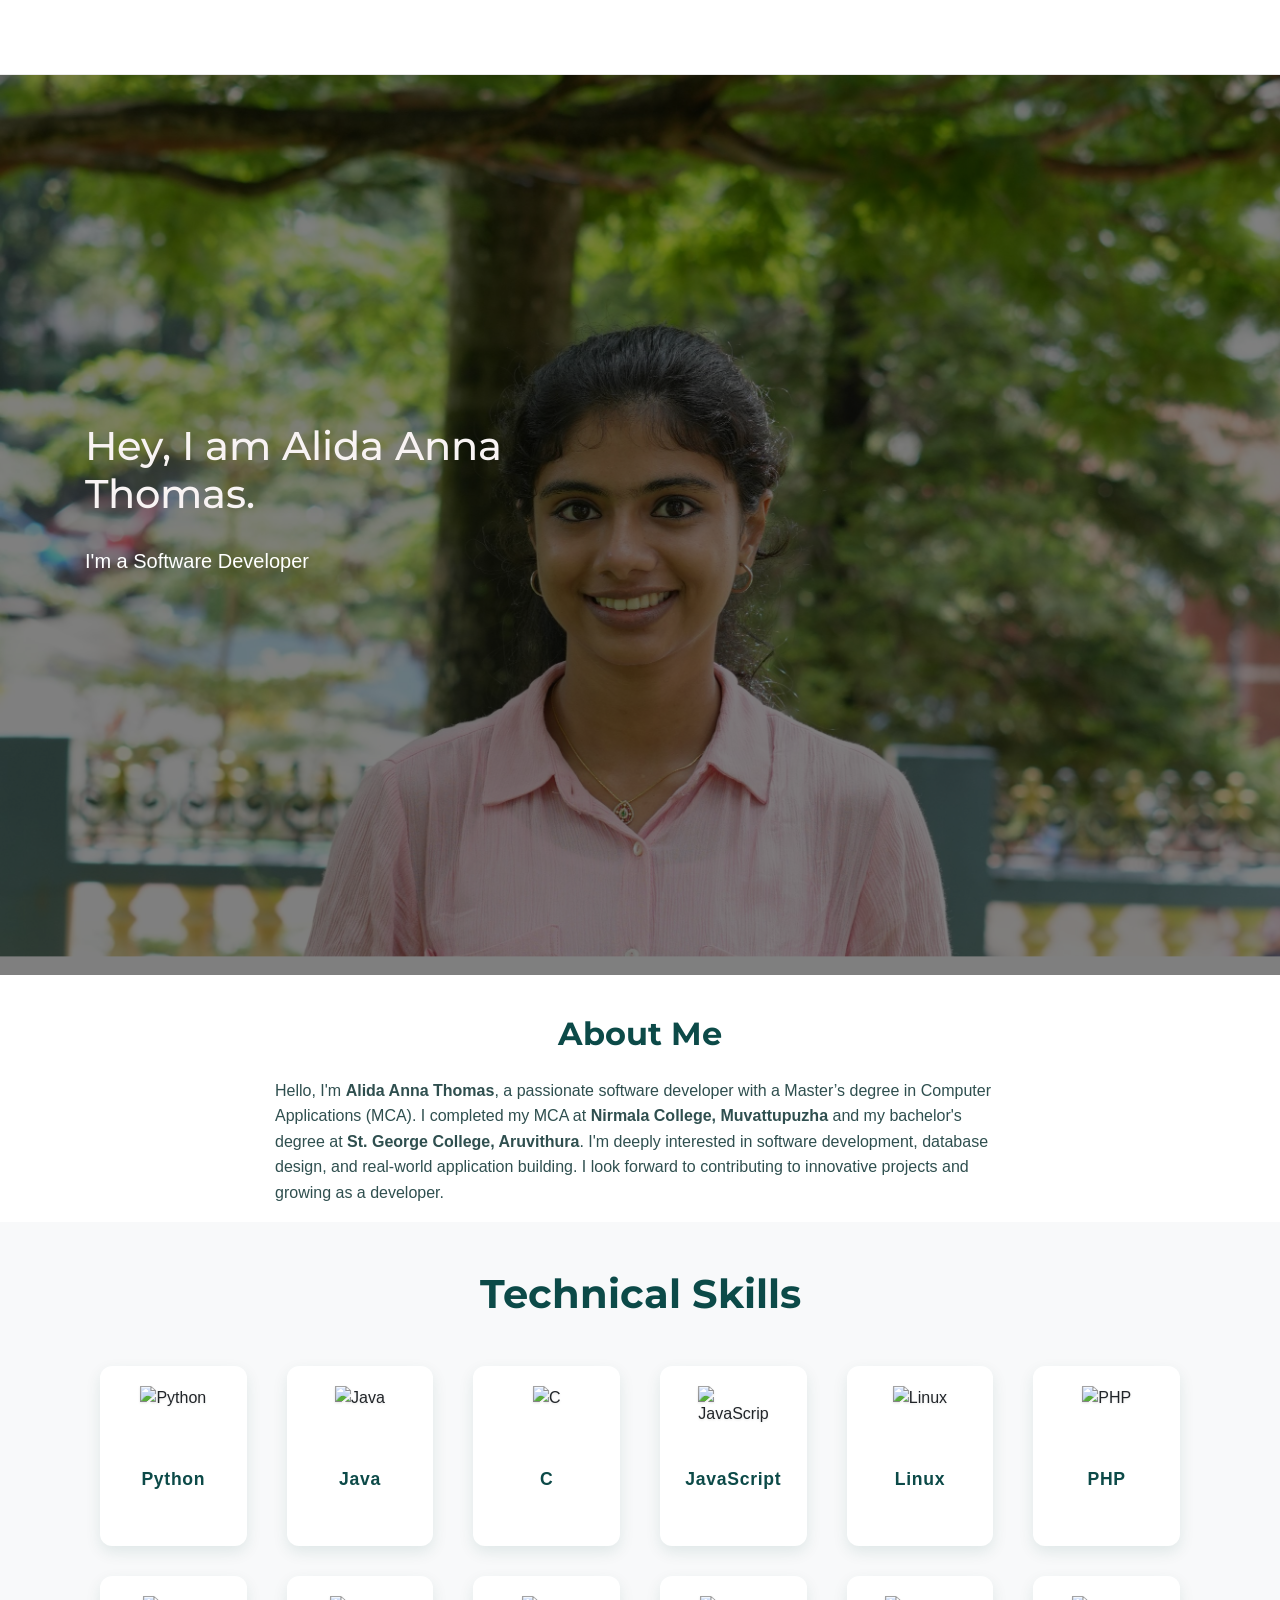
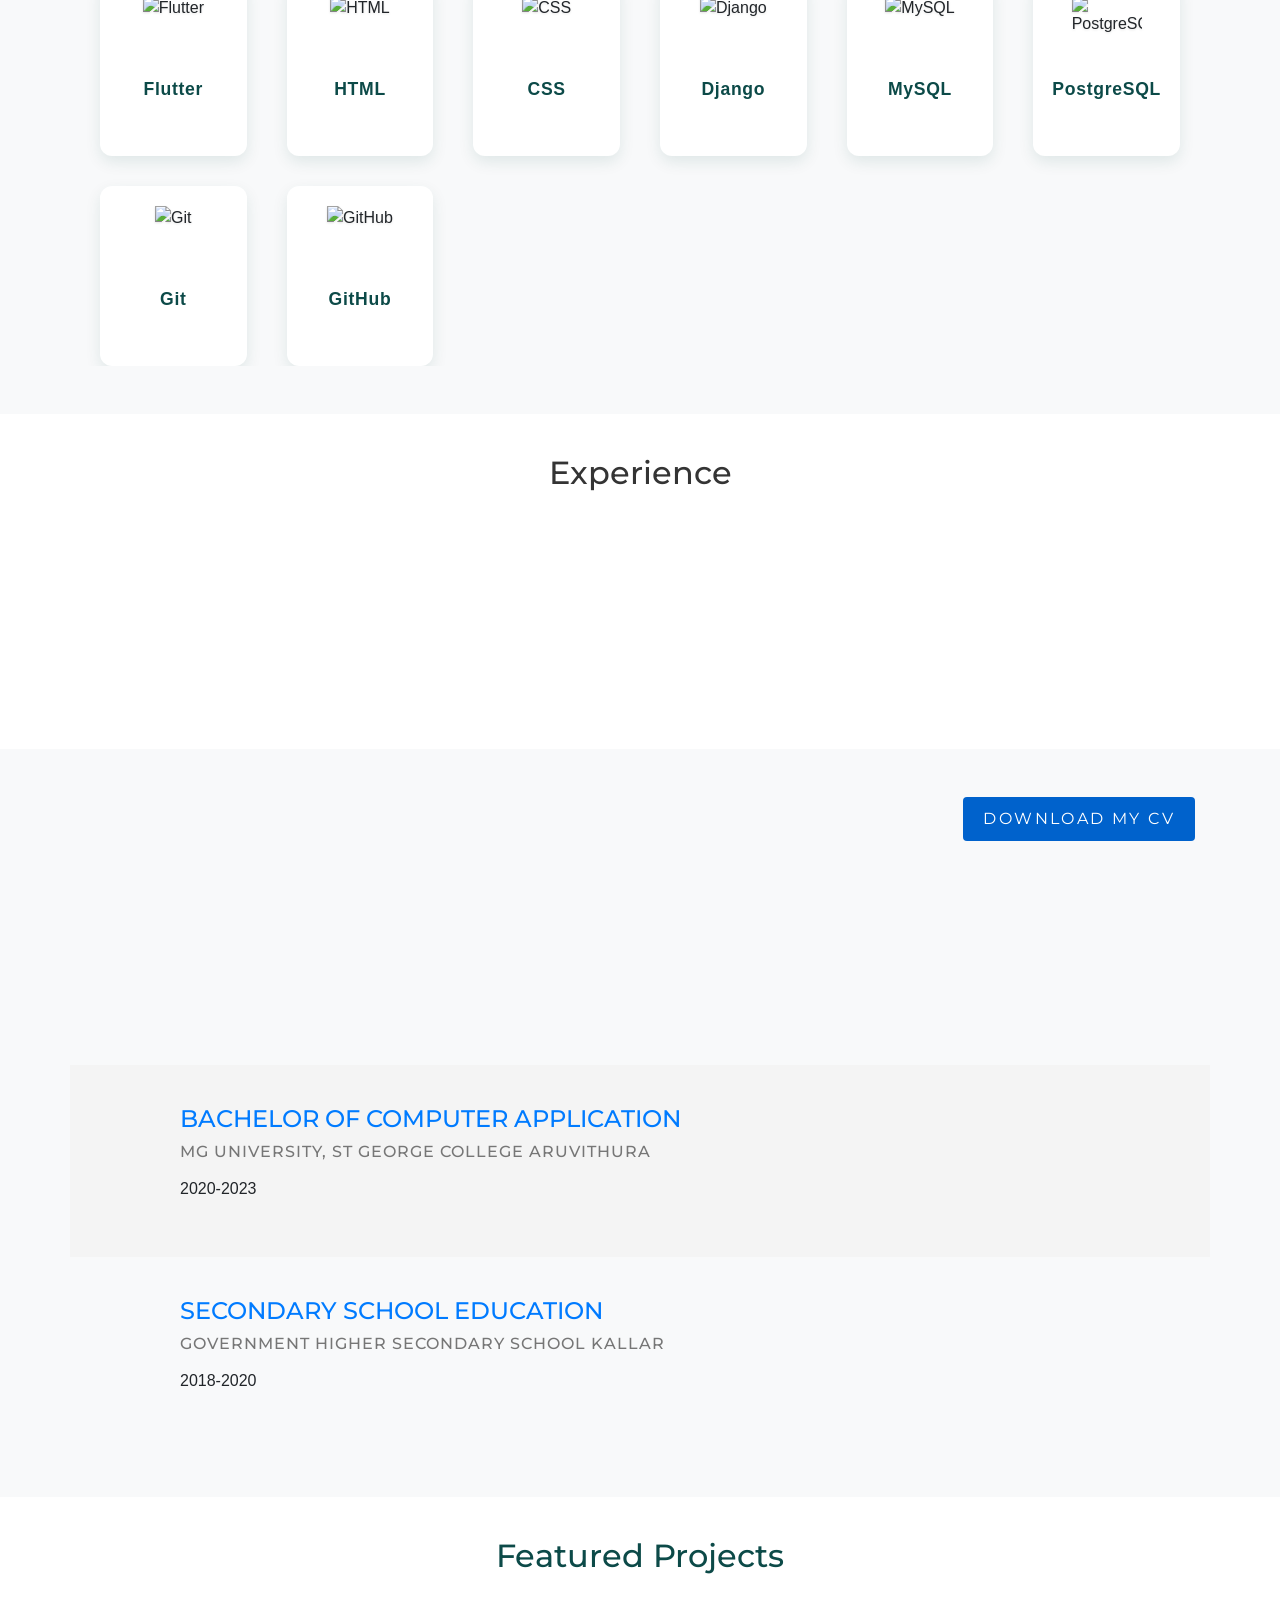
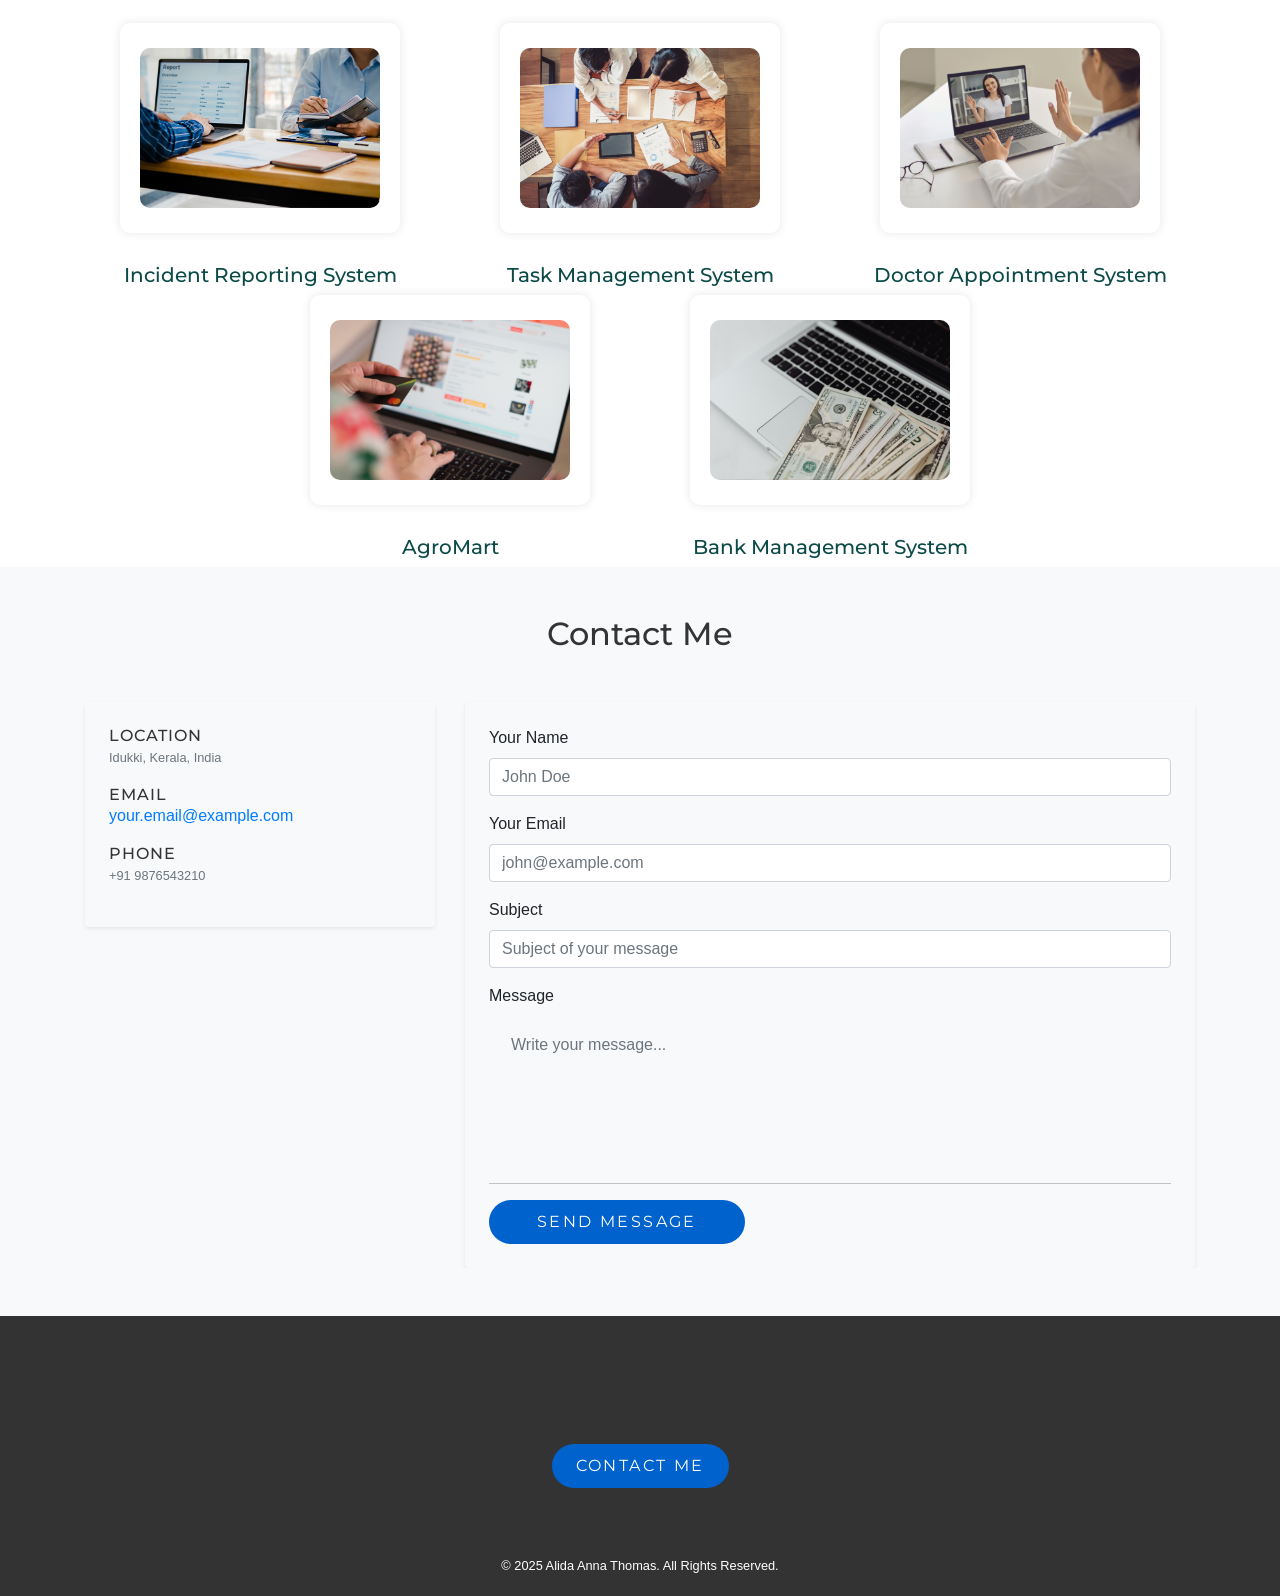
==== index.html @ 30c8faaa "almost final" ====
<!doctype html>
<html lang="en">
  <head>
    <meta charset="utf-8">
    <meta name="viewport" content="width=device-width, initial-scale=1, shrink-to-fit=no">
    <meta name="description" content="Alida - Easy Onepage Personal Template">
    <meta name="author" content="Paul">
    <!-- <meta name="viewport" content="width=device-width, initial-scale=1, shrink-to-fit=no"> -->
    
    
    <!-- CSS -->
    <link rel="stylesheet" href="https://fonts.googleapis.com/css?family=Montserrat:400,500,600,700&display=swap">
    <link href="https://fonts.googleapis.com/css2?family=Work+Sans:wght@400;700&display=swap" rel="stylesheet">
    <link rel="stylesheet" href="css/style.css">

    <title>Alida. - portfolio</title>
  </head>
<body>

  <!DOCTYPE html>
<html lang="en">
<head>
<meta charset="UTF-8">
<meta name="viewport" content="width=device-width, initial-scale=1.0">
<title>Your Website Title</title>
<style>
  body {
    margin: 0;
    padding: 0;
    background-color: #f0f0f0; /* Set background color */
  }
  .container {
    max-width: 1200px; /* Set maximum width of content */
    margin: 0 auto; /* Center content horizontally */
    overflow: hidden; /* Clear floats */
  }
  .main-content {
    float: left;
    width: 70%; /* Adjust width to your preference */
    background-color: #ffffff; /* Set background color for main content */
    padding: 20px;
    box-sizing: border-box;
  }
  .sidebar {
    float: right;
    width: 30%; /* Adjust width to your preference */
    background-color: #f9f9f9; /* Set background color for sidebar */
    padding: 20px;
    box-sizing: border-box;
  }
</style>
</head>
<body>


</body>
</html>
   
   <!-- Loader -->
   <div class="loader">
    <div class="spinner"><div class="double-bounce1"></div><div class="double-bounce2"></div></div>
   </div>
  
    <!-- Click capture -->
   <div class="click-capture d-lg-none"></div>

    <!-- Navbar -->  
    <nav id="scrollspy" class="navbar navbar-desctop">
        
      <div class="d-flex position-relative w-100">

        <!-- Brand-->
        <a class="navbar-brand" href="#">Alida</a>
        <ul class="navbar-nav-desctop mr-auto d-none d-lg-block">
          <li><a class="nav-link" href="#home" >Home</a></li>
          <li><a class="nav-link" href="#about" >About</a></li>
          <li><a class="nav-link" href="#skills" >Skill</a></li>
          <li><a class="nav-link" href="#experience" style="color: white;">Experience</a></li>
          <li><a class="nav-link" href="#Education" >Education</a></li>
          <li><a class="nav-link" href="#projects" style="color: white;">Projects</a></li>
          <li><a class="nav-link" href="#contact" style="color: white;">contact</a></li>
          <!--<li><a class="nav-link" href="#testimonials" style="color: white;">Testimonials</a></li>-->
        </ul>

        <!-- Social -->
        <ul class="social-icons mr-auto mr-lg-0 d-none d-sm-block">
         <!-- <li><a href="#"><ion-icon name="logo-facebook"></ion-icon></a></li>
           <li><a href="#"><ion-icon name="logo-twitter"></ion-icon></a></li>
           <li><a href="#"><ion-icon name="logo-linkedin"></ion-icon></a></li>
           <li><a href="#"> <ion-icon name="logo-instagram"></ion-icon></a></li>-->
        </ul>

        <!-- Toggler -->
        <button class="toggler d-lg-none ml-auto">
          <span class="toggler-icon"></span>
          <span class="toggler-icon"></span>
          <span class="toggler-icon"></span>
        </button>
      </div>
    </nav>

    <!-- Navbar Mobile -->  
    <nav id="navbar-mobile" class="navbar navbar-mobile d-lg-none">
      <ion-icon class="close" name="close-outline"></ion-icon>

      <!-- Social -->
      <ul class="social-icons mr-auto mr-lg-0">
        <!-- <li><a href="#"><ion-icon name="logo-facebook"></ion-icon></a></li>
         <li><a href="#"><ion-icon name="logo-twitter"></ion-icon></a></li>-->
         <li><a href="#"><ion-icon name="logo-linkedin"></ion-icon></a></li>
         <li><a href="#"> <ion-icon name="logo-instagram"></ion-icon></a></li>
      </ul>

      <ul class="navbar-nav navbar-nav-mobile">
         <li><a class="nav-link" href="#home" >Home</a></li>
          <li><a class="nav-link" href="#about" >About</a></li>
          <li><a class="nav-link" href="#skills" >Skill</a></li>
          <li><a class="nav-link" href="#experience" style="color: white;">Experience</a></li>
          <li><a class="nav-link" href="#Education" >Education</a></li>
          <li><a class="nav-link" href="#projects" style="color: white;">Projects</a></li>
          <li><a class="nav-link" href="#contact" style="color: white;">contact</a></li>
        <!--<li><a class="nav-link" href="#testimonials">Testimonials</a></li>-->
       </ul>
       <div class="navbar-mobile-footer">
        <p>© 2020 Alida. All Rights Reserved.</p>
       </div>
    </nav>
<script>
  function isSectionInView(sectionId) {
    const section = document.querySelector(sectionId);
    if (!section) return false;
    const rect = section.getBoundingClientRect();
    return rect.top <= 100 && rect.bottom >= 100;
  }

  function updateNavbarBackground() {
    const navbar = document.querySelector('.navbar-desctop');

    // If you're in home or about, keep navbar transparent
    if (isSectionInView('#home') || isSectionInView('#about')) {
      navbar.classList.remove('navbar-scrolled');
    } else {
      navbar.classList.add('navbar-scrolled');
    }
  }

  window.addEventListener('scroll', updateNavbarBackground);
  window.addEventListener('load', updateNavbarBackground);
</script>




    <!-- Masthead -->  
    <main id="home" class="masthead jarallax" style="background-image:url('img/bg/DSC08253(1).jpg');" role="main">
      <div class="overlay"></div> <!-- Overlay element -->
      <div class="opener">
          <div class="container">
              <div class="row">
                  <div class="col-md-6 col-lg-5">
                      <h1>Hey, I am Alida Anna Thomas.</h1>
                      <p class="lead mt-4 mb-5" style="color: #fff;">I'm a Software Developer</p>
                  </div>
              </div>
          </div>
      </div>
  </main>
  
  <style>
      .masthead {
          position: relative;
          background-size: cover;
          background-position: center;
      }
  
      .overlay {
          position: absolute;
          top: 0;
          left: 0;
          width: 100%;
          height: 100%;
          background-color: rgba(0, 0, 0, 0.5); /* Adjust the alpha value to change the transparency */
          z-index: 1;
      }
  
      .opener {
          position: relative;
          z-index: 2;
      }
  </style>

<!-- About Section -->
<!-- About Section -->
<section id="about" class="section pb-0">
  <div class="container">
    <h2 data-aos="fade-up" class="mb-4 text-center" style="color:#0c4a48; font-weight: 700;">
      About Me
    </h2>
    <div class="row justify-content-center">
      <div class="col-lg-8" data-aos="fade-up" style="font-size:1rem; color:#2f4f4f; line-height:1.6;">
        <p>
          Hello, I'm <strong>Alida Anna Thomas</strong>, a passionate software developer with a Master’s degree in Computer Applications (MCA). I completed my MCA at <strong>Nirmala College, Muvattupuzha</strong> and my bachelor's degree at <strong>St. George College, Aruvithura</strong>.
          I'm deeply interested in software development, database design, and real-world application building. I look forward to contributing to innovative projects and growing as a developer.
        </p>
      </div>
    </div>
  </div>
</section>
<section id="skills" class="section bg-light py-5">
  <div class="container">
    <h2 class="text-center mb-5" data-aos="fade-up" style="color: #0c4a48; font-weight: 700; font-size: 2.5rem;">
      Technical Skills
    </h2>
    <div class="skills-grid text-center" data-aos="fade-up" data-aos-delay="100">
      
      <!-- Skill Items -->
      <div class="skill-item">
        <img src="https://cdn.jsdelivr.net/gh/devicons/devicon@latest/icons/python/python-original.svg" alt="Python" />
        <p class="skill-name">Python</p>
      </div>

      <div class="skill-item">
        <img src="https://cdn.jsdelivr.net/gh/devicons/devicon@latest/icons/java/java-original.svg" alt="Java" />
        <p class="skill-name">Java</p>
      </div>

      <div class="skill-item">
        <img src="https://cdn.jsdelivr.net/gh/devicons/devicon@latest/icons/c/c-original.svg" alt="C" />
        <p class="skill-name">C</p>
      </div>

      <div class="skill-item">
        <img src="https://cdn.jsdelivr.net/gh/devicons/devicon@latest/icons/javascript/javascript-original.svg" alt="JavaScript" />
        <p class="skill-name">JavaScript</p>
      </div>

      <div class="skill-item">
        <img src="https://cdn.jsdelivr.net/gh/devicons/devicon@latest/icons/linux/linux-original.svg" alt="Linux" />
        <p class="skill-name">Linux</p>
      </div>

      <div class="skill-item">
        <img src="https://cdn.jsdelivr.net/gh/devicons/devicon@latest/icons/php/php-plain.svg" alt="PHP" />
        <p class="skill-name">PHP</p>
      </div>

      <div class="skill-item">
        <img src="https://cdn.jsdelivr.net/gh/devicons/devicon@latest/icons/flutter/flutter-original.svg" alt="Flutter" />
        <p class="skill-name">Flutter</p>
      </div>

      <div class="skill-item">
        <img src="https://cdn.jsdelivr.net/gh/devicons/devicon@latest/icons/html5/html5-original.svg" alt="HTML" />
        <p class="skill-name">HTML</p>
      </div>

      <div class="skill-item">
        <img src="https://cdn.jsdelivr.net/gh/devicons/devicon@latest/icons/css3/css3-original.svg" alt="CSS" />
        <p class="skill-name">CSS</p>
      </div>

      <div class="skill-item">
        <img src="https://cdn.jsdelivr.net/gh/devicons/devicon@latest/icons/django/django-plain.svg" alt="Django" />
        <p class="skill-name">Django</p>
      </div>

      <div class="skill-item">
        <img src="https://cdn.jsdelivr.net/gh/devicons/devicon@latest/icons/mysql/mysql-original.svg" alt="MySQL" />
        <p class="skill-name">MySQL</p>
      </div>

      <div class="skill-item">
        <img src="https://cdn.jsdelivr.net/gh/devicons/devicon@latest/icons/postgresql/postgresql-original.svg" alt="PostgreSQL" />
        <p class="skill-name">PostgreSQL</p>
      </div>

      <div class="skill-item">
        <img src="https://cdn.jsdelivr.net/gh/devicons/devicon@latest/icons/git/git-original.svg" alt="Git" />
        <p class="skill-name">Git</p>
      </div>

      <div class="skill-item">
        <img src="https://cdn.jsdelivr.net/gh/devicons/devicon@latest/icons/github/github-original.svg" alt="GitHub" />
        <p class="skill-name">GitHub</p>
      </div>

    </div>
  </div>
</section>




<!-- Experience Section -->
<section id="experience" class="section pb-0">
  <div class="container">
    <div class="section-title">
      <h2 class="text-center mb-5">Experience</h2>
    </div>
    <div class="row">



      <div class="col-md-6 mb-4" data-aos="fade-up" data-aos-delay="200">
        <div class="card shadow-sm border-0 h-100">
          <div class="card-body">
            <h5 class="card-title" style="color:#23a592">Software Developer Intern</h5>
            <h6 class="card-subtitle mb-2 text-muted">Ainsurtech</h6>
            <p class="card-text"><small>Apr 2025 – July 2025</small></p>
            <p class="card-text">Building  websites using HTML, CSS, and JavaScript with a focus on responsive design and professional UI layouts.</p>
          </div>
        </div>
      </div>

      <div class="col-md-6 mb-4" data-aos="fade-up" data-aos-delay="100">
        <div class="card shadow-sm border-0 h-100">
          <div class="card-body">
            <h5 class="card-title" style="color:#23a592">Software Developer Intern</h5>
            <h6 class="card-subtitle mb-2 text-muted">GKS Infotech</h6>
            <p class="card-text"><small>Jan 2025 – Mar 2025</small></p>
            <p class="card-text">Worked on backend development using Django, designed REST APIs.</p>
          </div>
        </div>
      </div>


      
    </div>
  </div>
</section>


  <!-- Education -->
<!-- Education -->



<section id="Education" class="section bg-light py-5">
  <div class="container">
      <div class="row align-items-end">
          <div class="col-md-6" data-aos="fade-up">
              <h2 class="mb-4 mb-md-0">Education</h2>
          </div>
          <div class="col-md-5 offset-md-1 text-md-right">
              <h6 class="my-0 text-gray">
                  <a href="Professional Minimalist CV Resume (6).pdf" class="btn btn-outline-primary">Download my CV</a>
              </h6>
          </div>
      </div>
      <div class="mt-3 pt-3">
          <div class="row-experience row" data-aos="fade-up">
              <div class="col-md-1 text-center">
                  <div class="dot"></div>
              </div>
              <div class="col-md-11">
                  <h4 class="mt-2 text-primary text-uppercase">Master of Computer Application</h4>
                  <h6 class="mb-3 mt-0 text-gray">Mg University, Nirmala College Muvattupuzha</h6>
                  <p class="mb-4">2023-2025</p>
              </div>
          </div>
          <div class="row-experience row" data-aos="fade-up">
              <div class="col-md-1 text-center">
                  <div class="dot"></div>
              </div>
              <div class="col-md-11">
                  <h4 class="mt-2 text-primary text-uppercase">Bachelor of Computer Application</h4>
                  <h6 class="mb-3 mt-0 text-gray">Mg University, St George College Aruvithura</h6>
                  <p class="mb-4">2020-2023</p>
              </div>
          </div>
          <div class="row-experience row" data-aos="fade-up">
              <div class="col-md-1 text-center">
                  <div class="dot"></div>
              </div>
              <div class="col-md-11">
                  <h4 class="mt-2 text-primary text-uppercase">Secondary School Education</h4>
                  <h6 class="mb-3 mt-0 text-gray">Government Higher Secondary School Kallar</h6>
                  <p class="mb-4">2018-2020</p>
              </div>
          </div>
      </div>
  </div>
</section>
<!-- Projects Section -->
<!-- Projects Section -->
<section id="projects" class="section pb-0">
  <div class="container">
    <h2 class="text-center mb-5" style="color: #0c4a48;">Featured Projects</h2>
    <div class="row g-4 justify-content-center">

      <!-- Incident Reporting System -->
      <div class="col-md-6 col-lg-4">
        <div class="project-card position-relative overflow-hidden">
          <img src="img/bg/incident.png" class="img-fluid" alt="Incident Reporting System">
          <div class="project-overlay">
            <button class="btn btn-outline-light" data-bs-toggle="modal" data-bs-target="#project1">More Details</button>
          </div>
        </div>
        <h5 class="text-center mt-2" style="color: #0c4a48;">Incident Reporting System</h5>
      </div>

      <!-- Task Management System -->
      <div class="col-md-6 col-lg-4">
        <div class="project-card position-relative overflow-hidden">
          <img src="img/bg/task.png" class="img-fluid" alt="Task Management System">
          <div class="project-overlay">
            <button class="btn btn-outline-light" data-bs-toggle="modal" data-bs-target="#project2">More Details</button>
          </div>
        </div>
        <h5 class="text-center mt-2" style="color: #0c4a48;">Task Management System</h5>
      </div>

      <!-- Doctor Appointment System -->
      <div class="col-md-6 col-lg-4">
        <div class="project-card position-relative overflow-hidden">
          <img src="img/bg/doctor.png" class="img-fluid" alt="Doctor Appointment System">
          <div class="project-overlay">
            <button class="btn btn-outline-light" data-bs-toggle="modal" data-bs-target="#project3">More Details</button>
          </div>
        </div>
        <h5 class="text-center mt-2" style="color: #0c4a48;">Doctor Appointment System</h5>
      </div>

      <!-- AgroMart -->
      <div class="col-md-6 col-lg-4">
        <div class="project-card position-relative overflow-hidden">
          <img src="img/bg/agromart.png" class="img-fluid" alt="AgroMart">
          <div class="project-overlay">
            <button class="btn btn-outline-light" data-bs-toggle="modal" data-bs-target="#project4">More Details</button>
          </div>
        </div>
        <h5 class="text-center mt-2" style="color: #0c4a48;">AgroMart</h5>
      </div>

      <!-- Bank Management System -->
      <div class="col-md-6 col-lg-4">
        <div class="project-card position-relative overflow-hidden">
          <img src="img/bg/bank.png" class="img-fluid" alt="Bank Management System">
          <div class="project-overlay">
            <button class="btn btn-outline-light" data-bs-toggle="modal" data-bs-target="#project5">More Details</button>
          </div>
        </div>
        <h5 class="text-center mt-2" style="color: #0c4a48;">Bank Management System</h5>
      </div>

    </div>
  </div>
</section>

<!-- Modals -->
<div class="modal fade" id="project1" tabindex="-1" aria-hidden="true">
  <div class="modal-dialog modal-dialog-centered modal-lg">
    <div class="modal-content p-4 rounded-4 shadow-lg border-0">
      <button type="button" class="btn-close position-absolute top-3 end-3" data-bs-dismiss="modal" aria-label="Close"></button>
      <h3 class="mb-3" style="color:#0c4a48;">Incident Reporting System</h3>
      <p>This is a web-based system developed as part of my internship at <strong>Ainsurtech</strong>. It allows users to report workplace incidents, track statuses, and engage in internal/public communication for effective resolution. It includes modules for status tracking, dynamic form handling, threaded commenting, and email notifications.</p>
    </div>
  </div>
</div>

<div class="modal fade" id="project2" tabindex="-1" aria-hidden="true">
  <div class="modal-dialog modal-dialog-centered modal-lg">
    <div class="modal-content p-4 rounded-4 shadow-lg border-0">
      <button type="button" class="btn-close position-absolute top-3 end-3" data-bs-dismiss="modal" aria-label="Close"></button>
      <h3 class="mb-3" style="color:#0c4a48;">Task Management System</h3>
      <p>This live project was developed during my internship at <strong>GKS Infotech</strong>. It is a full-stack web app that allows companies to create, assign, and manage tasks and milestones across teams. It includes features like CSV/Excel exports, comment threads, and REST API integration.</p>
    </div>
  </div>
</div>

<div class="modal fade" id="project3" tabindex="-1" aria-hidden="true">
  <div class="modal-dialog modal-dialog-centered modal-lg">
    <div class="modal-content p-4 rounded-4 shadow-lg border-0">
      <button type="button" class="btn-close position-absolute top-3 end-3" data-bs-dismiss="modal" aria-label="Close"></button>
      <h3 class="mb-3" style="color:#0c4a48;">Doctor Appointment System</h3>
      <p>An online platform where patients can view doctor availability, book appointments, receive confirmations, and manage their medical visit schedules. This project was developed independently to improve patient-clinic interactions through digital booking.</p>
    </div>
  </div>
</div>

<div class="modal fade" id="project4" tabindex="-1" aria-hidden="true">
  <div class="modal-dialog modal-dialog-centered modal-lg">
    <div class="modal-content p-4 rounded-4 shadow-lg border-0">
      <button type="button" class="btn-close position-absolute top-3 end-3" data-bs-dismiss="modal" aria-label="Close"></button>
      <h3 class="mb-3" style="color:#0c4a48;">AgroMart</h3>
      <p>AgroMart is a PHP-based platform where users can list and sell homemade or homegrown products. It provides a simple product listing interface with user registration and order tracking.</p>
    </div>
  </div>
</div>

<div class="modal fade" id="project5" tabindex="-1" aria-hidden="true">
  <div class="modal-dialog modal-dialog-centered modal-lg">
    <div class="modal-content p-4 rounded-4 shadow-lg border-0">
      <button type="button" class="btn-close position-absolute top-3 end-3" data-bs-dismiss="modal" aria-label="Close"></button>
      <h3 class="mb-3" style="color:#0c4a48;">Bank Management System</h3>
      <p>The Bank Management System developed in C allows users to create accounts, deposit and withdraw money, and view account details. It’s a console-based system demonstrating structured programming concepts.</p>
    </div>
  </div>
</div>


<section id="contact" class="section bg-light py-5">
  <div class="container">
    <div class="section-title text-center mb-5">
      <h2>Contact Me</h2>
    </div>
    <div class="row g-4">
      <!-- Contact Info -->
      <div class="col-lg-4">
        <div class="contact-info p-4 shadow-sm rounded">
          <div class="d-flex align-items-center mb-3">
            <i class="fas fa-map-marker-alt fa-2x text-primary me-3"></i>
            <div>
              <h6 class="mb-0">Location</h6>
              <small class="text-muted">Idukki, Kerala, India</small>
            </div>
          </div>
          <div class="d-flex align-items-center mb-3">
            <i class="fas fa-envelope fa-2x text-primary me-3"></i>
            <div>
              <h6 class="mb-0">Email</h6>
              <a href="mailto:your.email@example.com" class="text-decoration-none">your.email@example.com</a>
            </div>
          </div>
          <div class="d-flex align-items-center mb-3">
            <i class="fas fa-phone fa-2x text-primary me-3"></i>
            <div>
              <h6 class="mb-0">Phone</h6>
              <small class="text-muted">+91 9876543210</small>
            </div>
          </div>
          <div class="d-flex align-items-center">
            <i class="fas fa-share-alt fa-2x text-primary me-3"></i>
          
          </div>
        </div>
      </div>

      <!-- Contact Form -->
      <div class="col-lg-8">
        <form class="p-4 shadow-sm rounded bg-light">
          <div class="mb-3">
            <label for="name" class="form-label fw-semibold">Your Name</label>
            <input type="text" class="form-control rounded-3" id="name" placeholder="John Doe" required>
          </div>
          <div class="mb-3">
            <label for="email" class="form-label fw-semibold">Your Email</label>
            <input type="email" class="form-control rounded-3" id="email" placeholder="john@example.com" required>
          </div>
          <div class="mb-3">
            <label for="subject" class="form-label fw-semibold">Subject</label>
            <input type="text" class="form-control rounded-3" id="subject" placeholder="Subject of your message" required>
          </div>
          <div class="mb-3">
            <label for="message" class="form-label fw-semibold">Message</label>
            <textarea class="form-control rounded-3" id="message" rows="6" placeholder="Write your message..." required></textarea>
          </div>
          <div class="text-end">
            <button type="submit" class="btn btn-primary rounded-pill px-5">Send Message</button>
          </div>
        </form>
      </div>
    </div>
  </div>
</section>

 
    <html lang="en">
      <head>
        <meta charset="UTF-8">
        <meta name="viewport" content="width=device-width, initial-scale=1.0">
        <title>Footer Example</title>
        <link rel="stylesheet" href="https://cdnjs.cloudflare.com/ajax/libs/bootstrap/4.5.2/css/bootstrap.min.css">
        <link rel="stylesheet" href="https://cdnjs.cloudflare.com/ajax/libs/ionicons/5.5.2/collection/components/icon/icon.min.css">
        <style>
          /* Add custom styles for the footer here */
          .bg-dark {
            background-color: #333 !important;
          }
      
          .text-white {
            color: #fff !important;
          }
      
          .social-icons {
            list-style: none;
            padding: 0;
          }
      
          .social-icons li {
            display: inline-block;
            margin-right: 10px;
          }
      
          .social-icons li a {
            color: #fff;
            font-size: 24px;
            text-decoration: none;
          }
      
          .footer-copy {
            background-color: #222;
            color: #bbb;
            padding: 10px 0;
            text-align: center;
          }
      
          .section {
            padding: 40px 0;
          }
      
          .section-sm {
            padding: 20px 0;
          }
      
          .py-5 {
            padding-top: 3rem !important;
            padding-bottom: 3rem !important;
          }
      
          .pb-0 {
            padding-bottom: 0 !important;
          }
      
          .modal-content {
            padding: 20px;
          }
      
          .form-control {
            margin-bottom: 15px;
          }
      
          .btn {
            background-color: #0062cc;
            color: #fff;
            border: none;
            padding: 10px 20px;
            cursor: pointer;
          }
      
          .btn:hover {
            background-color: #004a99;
          }
      
          .message {
            display: none;
            margin-bottom: 15px;
          }
        </style>
      </head>
      <body>
      <footer>
  <div class="section bg-dark py-5 pb-3 text-center text-white">
    <div class="container">
      <h5 class="mb-4">Stay Connected</h5>
      <ul class="social-icons list-unstyled d-flex justify-content-center gap-4 mb-4">
        <li><a href="https://www.linkedin.com/in/alida-anna-thomas-7448a9267" target="_blank" rel="noopener noreferrer"><ion-icon name="logo-linkedin"></ion-icon></a></li>
        <li><a href="http://instagram.com/alidaannathomas" target="_blank" rel="noopener noreferrer"><ion-icon name="logo-instagram"></ion-icon></a></li>
      </ul>
      <a href="#contact" class="btn btn-outline-light rounded-pill px-4">Contact Me</a>
    </div>
  </div>
  <div class="footer-copy section-sm bg-dark text-center text-white">
    <div class="container">&copy; 2025 Alida Anna Thomas. All Rights Reserved.</div>
  </div>
</footer>

        <script src="https://cdnjs.cloudflare.com/ajax/libs/jquery/3.5.1/jquery.min.js"></script>
        <script src="https://cdnjs.cloudflare.com/ajax/libs/bootstrap/4.5.2/js/bootstrap.bundle.min.js"></script>
      </body>
      </html>

<!-- Optional JavaScript -->
<script src="js/jquery-1.12.4.min.js"></script>
<script src="js/popper.min.js" ></script>
<script src="js/bootstrap.min.js"></script>
<script src="https://unpkg.com/ionicons@5.0.0/dist/ionicons.js"></script>
<script src="js/jarallax.min.js"></script>
<script src="js/jquery.ajaxchimp.min.js"></script>
<script src="js/jquery.validate.min.js"></script>
<script src="js/jquery.magnific-popup.min.js"></script>
<script src="js/aos.js"></script>
<script src="js/owl.carousel.min.js"></script>
<script src="js/interface.js"></script>
<script src="https://cdn.jsdelivr.net/npm/bootstrap@5.3.0/dist/js/bootstrap.bundle.min.js"></script>



<script>
  $(document).ready(function () {
    var owl = $(".owl-carousel");
    owl.owlCarousel({
      items: 3,
      loop: true,
      margin: 10,
      nav: false,
      dots: true,
      responsive: {
        0: { items: 1 },
        600: { items: 2 },
        1000: { items: 3 },
      },
    });

    $(".prev-btn").click(function () {
      owl.trigger("prev.owl.carousel");
    });

    $(".next-btn").click(function () {
      owl.trigger("next.owl.carousel");
    });

    $(".popup-with-zoom-anim").magnificPopup({
      type: "inline",
      fixedContentPos: false,
      fixedBgPos: true,
      overflowY: "auto",
      closeBtnInside: true,
      preloader: false,
      midClick: true,
      removalDelay: 300,
      mainClass: "my-mfp-zoom-in",
    });
  });
</script>
</body>
</html>
---- css/style.css ----
/* ------------------------------------------------------------------------------

  Template Name: Richard. 
  Description: Richard. - Easy Onepage Personal Template
  Author: Paul
  Author URI: http://themeforest.net/user/paul_tf
  
  1.  Global

      1.1 General
      1.2 Typography
      1.3 Fields
      1.4 Buttons
      1.5 Icons
      1.6 Loader
      1.7 Backgrounds
      1.8 Colors

  2.  Navbar

      2.1 Navbar Desctop
      2.2 Navbar Mobile
      2.3 Navbar Fixed

  3.  Main

      3.1 Masthead
      3.2 Sections
      3.3 About
      3.4 Projects
      3.5 Testimonials
      3.6 News
      3.7 Partners

  4.  Footer
  5.  Modal



/*-------------------------------------------------------------------------------
  1. Global
-------------------------------------------------------------------------------*/



/* 1.1 General */



@import url('bootstrap.min.css');
@import url('aos.css');
@import url('magnific-popup.css');
@import url('owl.carousel.min.css');



.p-color
{
  font: 700px ;
  color: red;
}

html{
  -webkit-font-smoothing: antialiased;
}

body{
  font-family: 'Work Sans', sans-serif;
  font-size: 1rem;
  line-height: 1.625em;
  color:#0f0f0f;
  /*overflow-x:hidden;*/
}

::-webkit-scrollbar{
  width: 8px;
  height: 8px;
}

::-webkit-scrollbar-thumb {
  cursor: pointer;
  background: #23a592;
}

::selection{
  background-color:#23a592;
  color:#fff;
}

-webkit-::selection{
    background-color:#23a592;
    color:#fff;
}

::-moz-selection{
    background-color:#23a592;
    color:#fff;
}



/* 1.2 Typography */



h1,
.h1{ 
  position: relative;
  font-family: 'Montserrat', sans-serif;
  font-size: 4.125rem;
  font-weight: 700;
  line-height: 1.05;
  color: #f8f3f3;
}

h1 .mark,
.h1 .mark{
  position: relative;
  display: inline-block;
  color: #fff;
  background-color: #343434;
  transform: rotate(-0.5deg);
  padding: 0; background: none;
}

h1 .mark:before,
.h1 .mark:before{
  content:'';
  position: absolute;
  top:0.5rem;
  bottom:0.4rem;
  left:0rem;
  right:0;
  background-color: #343434;
  transform: rotate(-0.5deg)
}

h1 .mark span,
.h1 .mark span{
  position: relative;
}

h2,
.h2{ 
  position: relative;
  font-family: 'Montserrat', sans-serif;
  font-weight: 700;
  font-size: 2.1rem;
  line-height: 1.2;
  color: #343434;
  margin:2rem 0;
}

h2 .mark,
.h2 .mark{
  position: relative;
  display: inline-block;
  color: #fff;
  padding:0;
  background: none;
}

h2 .mark:before,
.h2 .mark:before{
  content:'';
  position: absolute;
  top:0.5rem;
  bottom:0.4rem;
  left: 0rem;
  right: 0rem;
  background-color: #343434;
  transform: rotate(-0.5deg)
}

h2 .mark span,
.h2 .mark span{
  position: relative;
}

h3,
.h3{ 
  font-family: 'Montserrat', sans-serif;
  font-weight: 700;
  font-size: 1.925rem;
  line-height: 1.25;
  color: #343434;
  margin:1.5rem 0;
}

h4,
.h4{ 
  font-family: 'Montserrat', sans-serif;
  font-weight: 600;
  font-size: 1.325rem;
  line-height: 1.2;
  color: #343434;
  margin:1.5rem 0;
}

h5,
.h5{ 
  font-family: 'Montserrat', sans-serif;
  font-weight: 600;
  font-size: 1.125rem;
  line-height: 1.2;
  color: #343434;
  margin:1.2rem 0;
}

h6,
.h6{ 
  font-family: 'Montserrat', sans-serif;
  font-weight: 700;
  font-size: 0.9rem;
  letter-spacing: 1px;
  line-height: 1.2;
  color: #343434;
  margin:1rem 0;
  text-transform: uppercase;
}


h1 a,
.h1 a,
h2 a,
.h2 a,
h3 a,
.h3 a,
h4 a,
.h4 a,
h5 a,
.h5 a,
h6 a,
.h6 a{
  color:inherit;
}

h1 a:hover,
.h1 a:hover,
h2 a:hover,
.h2 a:hover,
h3 a:hover,
.h3 a:hover,
h4 a:hover,
.h4 a:hover,
h5 a:hover,
.h5 a:hover,
h6 a:hover,
.h6 a:hover{
  text-decoration: none;
}

p{
  margin-bottom: 1rem;
}

ul{
  list-style: none;
  padding-left: 0;
}

a {
  color:#23a592;
  -webkit-transition: color .3s ease-out;
       -o-transition: color .3s ease-out;
          transition: color .3s ease-out;
}

a:hover,
a:focus {
  color:#23a592;
  outline: none;
}

a:focus{
  text-decoration: none;
}

.lead{
  line-height: 1.9;
  font-size: 1.125rem;
}



/* 1.3 Fields */



.form-control,
textarea.form-control{
  font-size: 1em;
  height: 3.625em;
  border-radius: 0;
  padding-left: 22px;
  color: #343434;
  background-color: transparent;
  border:0;
  border-bottom:1px solid #c3c3c3;
  -webkit-box-shadow:none;
          box-shadow:none;
      -webkit-appearance: none;
  -webkit-transition: all .15s;
       -o-transition: all .15s;
          transition: all .15s;
}

textarea.form-control{
  height: 7.9em;
  padding-top:1.1em;
  resize:none;
}

.form-control:focus{
  border-color:#23a592;
  outline: 0;
  -webkit-box-shadow:none;
          box-shadow:none;
}

.form-control::-moz-placeholder {
  color: #343434;
  opacity: 1;
}

.form-control:-ms-input-placeholder {
  color: #343434;
}

.form-control::-webkit-input-placeholder {
  color: #343434;
}

label.error{
  border-color:#23a592;
  padding:9px 0 0 22px;
  font-size:0.9rem;
}

.mc-label{
  padding:9px 0 0 22px;
  font-size:0.9rem;
  color: #fff;
}

.input-group .form-control{
  background-color: #fff;
  border-radius: 30px 0  0 30px;
}



/* 1.4 Buttons */



.btn{
  font-family: 'Montserrat', sans-serif;
  position: relative;
  display: inline-block;
  border:0.2em solid #23a592;
  border-radius: 30px;
  padding:1.2em 2.4em 1.15em;
  font-size: 0.875em;
  color:#fff;
  white-space: nowrap;
  text-align: center;
  letter-spacing: 0.15em;
  text-transform: uppercase;
  text-decoration: none;
  background-color:#23a592;
  border-width: 1px;
  -webkit-transition: all .3s ease-out!important;
          transition: all .3s ease-out!important;
}

.btn:hover,
.btn:focus,
.btn:active{
  color: #000;
  background-color: transparent;
  border-color: #23a592;
  -webkit-box-shadow:none;
  box-shadow: none;
  outline: none!important;
}

.btn-white{
  background-color: #fff;
  border-color: #fff;
  color: #343434;
}

.btn-white:hover{
  background: transparent;
  border-color: #fff;
  color: #fff;
}

.btn-b-white{
  background-color: transparent;
  border-color: #fff;
}

.btn-b-white:hover{
  background-color: #fff;
  color: #000;
}

.btn-bg-dark:hover,
.btn-bg-dark:focus{
  color: #fff;
  border-color:#fff;
}


/* 1.5 Icons */


ion-icon{
  color:#23a592;
  font-size: 3.8rem;
  --ionicon-stroke-width: 17px;

}

.icon-video-play{
  position:relative;
  display: inline-block;
  width:5.15rem;
  height: 5.15rem; 
  background-color:#23a592;
  border-color:#23a592;
  border-radius: 50%;
  transition:all 0.3s ease;
} 

.icon-video-play:before{
  position: absolute;
  top: 50%;
  left: 50%;
  margin:-6px 0 0 -5px;
  content: '';
  width: 0;
  height: 0;
  border-style: solid;
  border-width: 6px 0 6px 12px;
  border-color: transparent transparent transparent #fff;
}

.icon-video-play:hover{
  border:1px solid #23a592;
  color: #343434;
  background-color: transparent;
}

.icon-video-play:hover:before{
  border-color: transparent transparent transparent #23a592;
}


/* 1.6 Loader */



.loader{
  position:absolute;
  z-index: 10;
  z-index: 100;
  left: 0;
  width: 100%;
  top:0;
  height: 100%;
  background: #fff;
}

.spinner {
  position: absolute;
  top: 50%;
  left: 50%;
  width: 50px;
  height: 50px;
  -webkit-transform: translate(-50%, -50%);
  -moz-transform: translate(-50%, -50%);
  -ms-transform: translate(-50%, -50%);
  -o-transform: translate(-50%, -50%);
  transform: translate(-50%, -50%);
}

.double-bounce1, .double-bounce2 {
  width: 100%;
  height: 100%;
  border-radius: 50%;
  background-color: #23a592;
  opacity: 0.6;
  position: absolute;
  top: 0;
  left: 0;
  -webkit-animation: sk-bounce 2.0s infinite ease-in-out;
  animation: sk-bounce 2.0s infinite ease-in-out;
}

.double-bounce2 {
  -webkit-animation-delay: -1.0s;
  animation-delay: -1.0s;
}

@-webkit-keyframes sk-bounce {
  0%, 100% { -webkit-transform: scale(0.0) }
  50% { -webkit-transform: scale(1.0) }
}

@keyframes sk-bounce {
  0%, 100% { 
    transform: scale(0.0);
    -webkit-transform: scale(0.0);
  } 50% { 
    transform: scale(1.0);
    -webkit-transform: scale(1.0);
  }
}



/* 1.7 Backgrounds */


.bg-light{
  background: #f5f5f5!important;
}

.bg-dark{
  background:#1d1d1d!important;
  color:#86878a;
}

.bg-dark .row-experience:nth-child(even){
  background-color:#272727;
}

.bg-dark .btn:hover,
.bg-dark .btn:focus{
  color: #fff
}

.bg-primary{
  background:#23a592!important;
  color:#fff;
}

.bg-dark .progress{
  background: #383838;
}

/* 1.8 Colors */



.text-dark{
  color:#ffffff!important;
}

.text-white{
  color:rgb(0, 30, 56)!important;
}

.text-gray{
  color:#767676!important;
}

.text-primary{
  color:#23a592!important;
}



/*-------------------------------------------------------------------------------
  2. Navbar
-------------------------------------------------------------------------------*/



.navbar{
  position: absolute;
  z-index: 10;
  width: 100%;
  padding: 0 3rem;
  border-bottom: 1px solid rgba(52,52,52,0.1);
  height:4.7rem;
}

.navbar{
  padding: 0 1.5rem;
}

@media(min-width: 992px){
  .navbar{
    padding: 0 3rem;
  }
}

.navbar,
.navbar a,
.navbar a:hover,
.navbar a:focus{
  color:#343434;
}

.toggler{
 width:2rem;
 height: 2rem;
 padding:0;
 background: none;
 border:0;
}

.toggler:focus{
  outline: none;
}

.toggler-icon{
  display: block;
  border-top:2px solid #343434;
  margin-top: 0.5rem;
}

.toggler-icon:first-child{
  margin-top: 0;
}

.navbar-brand{
  float: left;
  font-family: 'Montserrat', sans-serif;
  font-size:1.875rem;
  font-weight: 700;
  color:#fff;
  margin-right: 4rem;
  padding:0;
  line-height: 1;
}

.navbar-brand:hover,
.navbar-brand:focus{
  color:#fff;
}

.navbar ul{
  margin-bottom:0;
}

.navbar-desctop .social-icons{
  margin:0.38rem 0 0 -1.5rem;
}

.navbar-desctop .phone{
  position: relative;
  top:0.3rem;
  margin-left: 4rem;
}

.social-icons{
  margin-left: -1.5rem;
}

.social-icons li{
  float: left;
  margin-left: 1.5rem;
}

.social-icons ion-icon{
  display: block;
  font-size:1.2rem;
  color:#343434;
  transition: all 0.3s ease;
}

.social-icons ion-icon:hover{
  color: #23a592;
}



/* 2.1 Navbar Desctop */



.navbar-desctop:before{
  content:'';
  position: absolute;
  top:0;
  left:0;
  width: 100%;
  height: 0;
  background:#fff;
  transition: all 0.3s ease;
}

.navbar-nav-desctop{
  font-family: 'Montserrat', sans-serif;
  font-size:0.8rem;
  text-transform: uppercase;
  font-weight: 400;
  letter-spacing: 0.05em;
  margin-top:0.3rem;
}

.nav-link{
  padding: 0;
}

.navbar-nav-desctop li a{
  color: #343434;
  transition:all 0.3s;
}

.navbar-nav-desctop li a:hover{
  text-decoration: none;
}

.navbar-nav-desctop > li{
  position: relative;
  float: left;
  margin-right: 2.1rem;
} 

.navbar-nav-desctop > li > a{
  display: flex;
  align-items: center;
}

.navbar-nav-desctop > li > .active,
.navbar-nav-desctop >  li:hover > a{
  color:#767676;
}

.navbar-nav-desctop li ul{
  opacity: 0;
  visibility: hidden;
  padding:0.7rem 1.8rem;
  position: absolute;
  top:85%;
  background:#1a1c26;
  color:#000;
  min-width: 12rem;
  margin-left: -1.5rem;
  transition:all 0.3s linear;
}

.navbar-nav-desctop li:hover ul{
  top:100%;
  opacity: 1;
  visibility: visible;
}

.navbar-nav-desctop li ul li{
  margin:1rem 0;
}

.navbar-nav-desctop li ul li a{
  opacity: 0.5;
  display: block;
}

.navbar-nav-desctop li ul .active a,
.navbar-nav-desctop li ul li:hover a{
  opacity: 1;
}



/* 2.2 Navbar Mobile */


.click-capture{
  position: fixed;
  top: 0;
  left: 0;
  width: 100%;
  height: 100%;
  visibility: hidden;
  opacity: 0;
  z-index: 99;
  background: rgba(0,0,0,0.3);
  transition: opacity 0.5s;
}

.navbar-mobile{
  display: block;
  align-items: baseline;
  flex-wrap: unset;
  padding:1.5rem 2.6rem 1.3rem;
  position: fixed;
  top:0;
  bottom:0;
  right: 0;
  width: 100%;
  height: 100%;
  z-index: 100;
  background-color: #fff;
  overflow-x: auto;
  -webkit-overflow-scrolling: touch;
  display: -ms-flexbox;
  box-shadow:0 0 50px rgba(0,0,0,0.1);
  -webkit-transform: translateX(100%);
  -ms-transform: translateX(100%);
  -o-transform: translateX(100%);
  transform: translateX(100%);
  display: flex;
  flex-direction: column;
  -webkit-transition: all 0.6s ease;
  -o-transition: all 0.6s ease;
  transition: all 0.6s ease;
}

.navbar-mobile .social-icons{
  margin-top:0;
}

.navbar-mobile .close{
  position: absolute;
  right: 1rem;
  top:0.5rem;
  font-size: 3rem;
  color: #343434;
  transition:all 0.3s ease;
  cursor: pointer;
}

.navbar-mobile .close:hover{
  opacity: 1;
}

@media (min-width: 576px){
  .navbar-mobile{
    width: 50%;
    max-width: 32rem;
  }
}

.navbar-mobile-footer{
  margin-top: auto;
}

.navbar-nav-mobile{
  display: block;
  font-size:3.6vh;
  margin-top: 8vh;
  font-weight: 600;
}

.navbar-nav-mobile  li{
  margin-bottom: 5vmin;
}

.navbar-nav-mobile li a{
  color:#a7a7a7;
}

.navbar-nav-mobile li .active,
.navbar-nav-mobile  li a:hover{
  color:#343434;
}

.menu-is-open{
  overflow:hidden;
}

.menu-is-open .navbar-mobile{
  -webkit-transform: translateX(0);
  -ms-transform: translateX(0);
  -o-transform: translateX(0);
  transform: translateX(0);
}

.menu-is-open .click-capture{
  visibility: visible;
  opacity: 1;
}


/* 2.3 Navbar Fixed */



.navbar.fixed{
  position: fixed;
  z-index: 10;
  top:0;
  box-shadow:0 0 30px rgba(0,0,0,0.1);
}

.navbar.fixed:before{
  height: 100%;
}


/* 2.4 Navbar White */


.navbar-white{
  border-bottom: 1px solid rgba(255,255,255,0.1);
}

.navbar-white:not(.fixed) .phone,
.navbar-white:not(.fixed) a,
.navbar-white:not(.fixed) a:hover{
    color: #fff;
}

.navbar-white:not(.fixed) .navbar-nav-desctop li a{
  color: #fff;
}

.navbar-white:not(.fixed) .navbar-nav-desctop > .active > a,
.navbar-white:not(.fixed)  .navbar-nav-desctop > li > .active, 
.navbar-white:not(.fixed)  .navbar-nav-desctop > li:hover > a {
    color: #23a592;
}

.navbar-white:not(.fixed) .social-icons ion-icon{
  color: #fff;
}

.navbar-white:not(.fixed) .social-icons ion-icon:hover{
  color: #23a592;
}

.navbar-white:not(.fixed) .toggler-icon{
  border-color: #fff;
}


/*-------------------------------------------------------------------------------
  3. Main
-------------------------------------------------------------------------------*/



/* 3.1 Masthead */



.masthead{
  position: relative;
  min-height: 100vh;
  background-size: cover;
  display: flex;
  align-items: center;
  padding:5rem 3 5rem 0;
  background-position: left top;
  background-size: cover;
}

.opener{
  position: relative;
  z-index: 1;
  width: 100%;
}

.opener .modal-content{
  background-color: rgba(255, 255, 255, 0.9);
}



/* 3.2 Sections */



.section{
  position: relative;
  padding:9rem 0;
}

.section-sm{
  padding: 6rem 0;
}

.pp-section{
  background: #fff;
  background-position: 50%;
  background-size: cover;
  padding:8rem 0 6rem;
}

.section:not(#home) .intro{
  opacity: 0;
  transform:translateY(130px);
  transition:all 1.3s;
}

.section:not(#home) .intro.animate{
  opacity: 1;
  transform:translateY(0);
}

.pp-scrollable{
  padding:0;
  overflow-x: hidden;
}

.pp-scrollable .intro{
  width: 100%;
  height: 100%;
  white-space: nowrap;
}

.pp-scrollable .intro:before{
  content:'';
  display: inline-block;
  vertical-align: middle;
  width: 1px;
  height: 100%;
}

.pp-scrollable .scroll-wrap{
  width: 100%;
  display: inline-block;
  vertical-align: middle;
  padding: 8rem 0 6rem;
  white-space: normal;
}

.intro .h1{
  font-size: 4.125rem;
}

.intro h2{
  font-size: 2.92325rem;
}

#pp-nav li, .pp-slidesNav li{
  margin:14px;
}

#pp-nav span, .pp-slidesNav span{
  border:0;
  background-color: #343434;
}

#pp-nav.pp-nav-white span, .pp-slidesNav span{
  background-color: #fff;
}

#pp-nav li .active span, .pp-slidesNav .active span{
  background-color: #23a592!important;
}

.section h2{
  margin-top: 0;
}

.bg-responsive{
  position: absolute;
  height: 100%;
  top:0;
  padding: 0;
}

.masked .btn:hover,
.masked .btn:focus{
  color: #fff;
}

.masked:before{
  content:'';
  position: absolute;
  top:0;
  width: 100%;
  height: 100%;
  background:rgba(52,52,52,0.35);
  }

@media (max-width: 767px){
  .masked-sm:before{
    content:'';
    position: absolute;
    top:0;
    width: 100%;
    height: 100%;
    background:rgba(52,52,52,0.35);
  }
}

.jarallax {
    position: relative;
    z-index: 0;
}

.bg-responsive.jarallax{
  position: absolute!important
}

.jarallax > .jarallax-img {
    position: absolute;
    object-fit: cover;
    font-family: 'object-fit: cover;';
    top: 0;
    left: 0;
    width: 100%;
    height: 100%;
    z-index: -1;
}



/* 3.3 About */


.experience{
  font-family: 'Montserrat', sans-serif;
  font-weight: 600;
}

.experience-number{
  display: inline-block;
  font-size: 10rem;
  line-height: 1;
}

.experience-number.v2{
  position: relative;
  top:-1.4rem;
  color: #fff;
  padding:0 0.4rem;
  font-weight: 500;
}

.experience-number.v2:before{
  content: '';
  position: absolute;
  left: 0;
  right: 0;
  top: 0.7rem;
  bottom: 0.6rem;
  background-color: #23a592;
}

.text-parallax{
  background: url(../img/bg/text-parallax.jpg) 50% 50% no-repeat;
  background-size: cover;
  background-clip: text;
  -webkit-background-clip: text;
  -webkit-text-fill-color: transparent;
}

.text-parallax2{
  background: url(../img/bg/text-parallax.jpg) 50% 50% no-repeat;
  background-size: cover;
  background-clip: text;
  -webkit-background-clip: text;
  -webkit-text-fill-color: transparent;
}

.row-experience{
  padding:2rem 0;
}

.row-experience:nth-child(even){
  background: #f4f4f4;
  border-color:transparent;
}

.row-experience p{
  margin-bottom: 0;
}

.progress{
  height: 0.5rem;
  background-color: #f2f2f2;
}

.progress-bar{
  position: relative;
  background-color: transparent;
}

.progress-bar:before{
  background:#23a592;
  content:'';
  width:100%;
  height: 100%;
  transition:all 0.3s ease;
}

.progress-bar[data-aos="width"]:before{
  width: 0;
}

.aos-animate.progress-bar[data-aos="width"]:before{
  width: 100%;
}



/* 3.4 Projects */



.project-item figure{
  margin:0;
}

.project-item figcaption{
  position:absolute;
  left:2rem;
  bottom:2rem;
}

.project-item figcaption p{
  margin-bottom: 0;
}

.project-item h3{
  color: #fff;
  display: inline-block;
  background:transparent;
  padding: 0.2rem 0.5rem;
}

.zoom-anim-dialog {
  position: relative;
  background: #fff;
  padding: 2.2rem;
  margin: 2rem auto;
}

.project-features {
  margin-top:4rem;
}

.project-features li{
  display:flex;
  align-items: center!important;
  overflow:hidden;
  padding-bottom: 0.7rem;
  margin-bottom: 0.7rem;
  border-bottom: 1px solid rgba(0,0,0,0.1);
}

/*
* Fade-zoom animation for first dialog
*/
.my-mfp-zoom-in .zoom-anim-dialog {
  opacity: 0;
  -webkit-transition: all 0.2s ease-in-out; 
  -moz-transition: all 0.2s ease-in-out; 
  -o-transition: all 0.2s ease-in-out; 
  transition: all 0.2s ease-in-out; 
  -webkit-transform: scale(0.8); 
  -moz-transform: scale(0.8); 
  -ms-transform: scale(0.8); 
  -o-transform: scale(0.8); 
  transform: scale(0.8); 
}

/* animate in */
.my-mfp-zoom-in.mfp-ready .zoom-anim-dialog {
  opacity: 1;
  -webkit-transform: scale(1); 
  -moz-transform: scale(1); 
  -ms-transform: scale(1); 
  -o-transform: scale(1); 
  transform: scale(1); 
}

/* animate out */
.my-mfp-zoom-in.mfp-removing .zoom-anim-dialog {
  -webkit-transform: scale(0.8); 
  -moz-transform: scale(0.8); 
  -ms-transform: scale(0.8); 
  -o-transform: scale(0.8); 
  transform: scale(0.8); 
  opacity: 0;
}

/* Dark overlay, start state */
.my-mfp-zoom-in.mfp-bg {
  opacity: 0;
  -webkit-transition: opacity 0.3s ease-out; 
  -moz-transition: opacity 0.3s ease-out; 
  -o-transition: opacity 0.3s ease-out; 
  transition: opacity 0.3s ease-out;
}

/* animate in */
.my-mfp-zoom-in.mfp-ready.mfp-bg {
opacity: 0.8;
}

/* animate out */
.my-mfp-zoom-in.mfp-removing.mfp-bg {
  opacity: 0;
}

.mfp-close-btn-in .mfp-close{
  color: #000;
}

/**
 * Simple fade transition,
 */
.mfp-fade.mfp-bg {
  opacity: 0;
  -webkit-transition: all 0.15s ease-out; 
  -moz-transition: all 0.15s ease-out; 
  transition: all 0.15s ease-out;
}
.mfp-fade.mfp-bg.mfp-ready {
  opacity: 0.8;
}
.mfp-fade.mfp-bg.mfp-removing {
  opacity: 0;
}

.mfp-fade.mfp-wrap .mfp-content {
  opacity: 0;
  -webkit-transition: all 0.15s ease-out; 
  -moz-transition: all 0.15s ease-out; 
  transition: all 0.15s ease-out;
}

.mfp-fade.mfp-wrap.mfp-ready .mfp-content {
  opacity: 1;
}

.mfp-fade.mfp-wrap.mfp-removing .mfp-content {
  opacity: 0;
}

.mfp-iframe-holder .mfp-content{
  max-width: 1170px;
}


/* 3.5 Testimonials */



.testimonials{
  border-top: 1px solid rgba(0,0,0,0.1);
}

.col-testimonial{
  position: relative;
  padding: 6.2em 3.75em 0 3em;
}

.col-testimonial .quiote{
  position: absolute;
  left:0rem;
  top:4rem;
  font-size:13rem;
  opacity: 0.11;
}

.testimonials-2 .col-testimonial{
  padding-top: 2rem;
}

.owl-dots{
  position: absolute;
  width: 100%;
  margin-top:3.5rem;
  text-align: center;
}

.owl-dot{
  display: inline-block;
  margin:0 0.35rem;
}

.owl-dot:focus{
  outline: none;
}

.owl-dots span{
  display: block;
  width: 9px;
  height:9px;
  border-radius: 50%;
  background-color: #d6d6d6;
}

.owl-dot.active span{
  background-color: #23a592;
}

.owl-nav{
  position: absolute;
  left:0;
  width: 100%;
  top:50%;
  font-size:10rem;
  transform:translateY(-50%);
}

.owl-prev{
  position: absolute;
  left:-10rem;
  opacity: 0.15;
  transition: all 0.3s;
}

.owl-next{
  position: absolute;
  right:-10rem;
  opacity: 0.15;
  transition: all 0.3s;
}

.owl-prev:focus,
.owl-next:focus{
  outline: none;
}

.owl-prev:hover,
.owl-next:hover{
  opacity: 1!important;
}

.carousel-project-2 .owl-nav button.owl-prev{
  left: 1rem;
  color: #fff;
  opacity: 0.5;
}

.carousel-project-2 .owl-nav button.owl-next{
  right: 1rem;
  color: #fff;
  opacity: 0.5;
}



/* 3.6 News */



.row-news{
  margin-top: -30px;
}

.col-news{
  margin-top: 30px;
}

.col-news figure{
  background-color: #fff;
  box-shadow: 0 0 35px rgba(0,0,0,0.05);
  margin:0;
}

.col-news figure a img{
  transition:all 0.3s ease;
}

.col-news figure a:hover  img{
  opacity: 0.7;
}

.col-news figure .date{
  position: absolute;
  left: 1.1rem;
  bottom: 0;
  background-color: #23a592;
  color: #fff;
  padding-left: 0.4rem;
  padding-right: 0.4rem;
  font-size: 0.9rem;
  letter-spacing: 1;
}

.col-news figcaption{
  padding: 1.8rem 1.1rem 2rem;
}

.col-news figcaption h5{
  margin:0 0 1rem 0;
}


/* 3.7 Partners */



.row-partner{
  margin:0 -4rem;
}

.col-partner{
  padding:0 4rem;
  text-align: center;
}

.col-partner img{
  max-width: 100%;
  opacity: 0.5;
  transition: all 0.3s ease;
}

.col-partner img:hover{
  opacity: 1;
}


/*-------------------------------------------------------------------------------
  4. Footer
-------------------------------------------------------------------------------*/


footer{
  color:#f5f5f5;
}

footer a{
  color: #fff;
}

footer a:hover{
  fill:#23a592!important;
  text-decoration: none;
}

footer ul{
  font-family: 'Montserrat', sans-serif;
  text-transform: uppercase;
  font-size: 0.8rem;
  letter-spacing: 1px;
}

footer ul li{
  margin-bottom: 0.5rem;
}

footer .social-icons ion-icon{
  color: #fff;
}

.footer-copy{
  padding:2rem 0;
  background-color: #101117;
  font-size: 0.8rem;
  color:#5a5a5a;
}



/*-------------------------------------------------------------------------------
  4. Modal
-------------------------------------------------------------------------------*/


.modal-content{
  border-radius: 30px;
}

.modal-header,
.modal-body,
.modal-footer{
  padding: 1.7rem;
  border:0;
}

.modal-header{
  padding-bottom: 1.2rem;
}

.modal-header .close:focus{
  outline: none;
}

.modal-body{
  padding-top:0;
}

@media (min-width: 576px){
  .modal-dialog {
    max-width:400px;
  }
}

.message{
  margin-bottom: 1rem;
  display: none;
  color:#23a592;
}
.section {
  position: relative;
}

.carousel-project {
  display: flex;
  flex-wrap: nowrap;
}

.project-item {
  flex: 1 0 auto;
  text-align: center;
}

.arrow-buttons {
  position: absolute;
  right: 15px;
  top: 50%;
  transform: translateY(-50%);
  display: flex;
  gap: 10px;
}

.arrow-buttons button {
  background: #007bff;
  border: none;
  color: white;
  padding: 10px;
  cursor: pointer;
  font-size: 18px;
  border-radius: 5px;
}

.arrow-buttons button:hover {
  background: #0056b3;
}


#contact .contact-info i {
  transition: color 0.3s ease;
}
#contact .contact-info i:hover {
  color: #0d6efd; /* Bootstrap primary color */
}
#contact form {
  transition: box-shadow 0.3s ease;
}
#contact form:hover {
  box-shadow: 0 8px 20px rgba(13, 110, 253, 0.25);
}


.section-title {
    font-weight: 700;
    font-size: 2.25rem;
    color: #134e4a;
    margin-bottom: 0;
  }

  /* Carousel Cards */
  .carousel-project .project-item {
    padding: 10px 15px;
  }

  .project-card {
    background: white;
    border-radius: 12px;
    box-shadow: 0 8px 20px rgba(19, 78, 74, 0.15);
    padding: 25px 20px;
    display: flex;
    flex-direction: column;
    justify-content: center;
    align-items: center;
    cursor: pointer;
    text-decoration: none;
    color: #0f766e;
    transition: transform 0.3s ease, box-shadow 0.3s ease;
    min-height: 140px;
    position: relative;
  }

  .project-card h3 {
    margin: 0;
    font-size: 1.3rem;
    font-weight: 600;
    text-align: center;
  }

  .project-card .underline {
    position: absolute;
    bottom: 20px;
    width: 50px;
    height: 3px;
    background: #14b8a6;
    border-radius: 2px;
    opacity: 0;
    transition: opacity 0.3s ease;
  }

  .project-card:hover {
    transform: translateY(-8px);
    box-shadow: 0 12px 28px rgba(19, 78, 74, 0.3);
    color: #0c4a48;
  }

  .project-card:hover .underline {
    opacity: 1;
  }

  /* Arrow buttons style */
  .arrow-buttons {
    position: absolute;
    right: 15px;
    top: 50%;
    transform: translateY(-50%);
    display: flex;
    gap: 12px;
    z-index: 10;
  }

  .arrow-buttons button {
    background-color: #14b8a6;
    border: none;
    color: white;
    padding: 12px 18px;
    cursor: pointer;
    font-size: 24px;
    font-weight: 700;
    border-radius: 50%;
    transition: background-color 0.3s ease;
  }

  .arrow-buttons button:hover {
    background-color: #0c4a48;
  }

  /* Modal styles */
  .zoom-anim-dialog {
    position: relative;
    padding: 30px 35px;
    max-width: 700px;
    margin: 50px auto;
    background: #fff;
    border-radius: 14px;
    box-shadow: 0 15px 40px rgba(0, 0, 0, 0.2);
    font-family: 'Segoe UI', Tahoma, Geneva, Verdana, sans-serif;
    color: #333;
  }

  .zoom-anim-dialog h2 {
    font-size: 2.5rem;
    font-weight: 700;
    margin-bottom: 25px;
    text-align: center;
    color: #0c4a48;
  }

  .project-details {
    margin-bottom: 25px;
  }

  .project-details h6 {
    font-weight: 600;
    font-size: 1.1rem;
    margin-bottom: 8px;
    color: #134e4a;
  }

  .project-details span {
    font-size: 1rem;
    line-height: 1.5;
  }

  .project-image {
    text-align: center;
  }

  .project-image img {
    max-width: 80%;
    border-radius: 14px;
    box-shadow: 0 8px 20px rgba(19, 78, 74, 0.1);
  }
  .project-card {
  color: #0f766e; /* teal */
  background: white;
}
.project-card,
.project-card:visited,
.project-card:hover,
.project-card:focus {
  color: #0f766e !important;
  text-decoration: none;
}
.project-card {
  color: #134e4a !important;
}
.project-card h3 {
  color: #134e4a !important;
}


.certificate-card {
  background: white;
  border-radius: 12px;
  padding: 25px 30px;
  box-shadow: 0 8px 24px rgba(0, 0, 0, 0.07);
  display: flex;
  flex-direction: column;
  justify-content: space-between;
  transition: transform 0.3s ease, box-shadow 0.3s ease;
  min-height: 230px;
}

.certificate-card:hover {
  transform: translateY(-8px);
  box-shadow: 0 16px 40px rgba(0, 0, 0, 0.15);
}

.certificate-header h5 {
  margin-bottom: 6px;
  color: #0c4a48;
  font-weight: 700;
  font-size: 1.2rem;
}

.certificate-header small {
  color: #6b7280; /* gray-500 */
  font-style: italic;
  font-size: 0.9rem;
}

.certificate-desc {
  flex-grow: 1;
  color: #374151; /* gray-700 */
  font-size: 1rem;
  margin-top: 12px;
  margin-bottom: 18px;
  line-height: 1.4;
}

.view-link {
  color: #14b8a6;
  font-weight: 600;
  text-decoration: none;
  align-self: flex-start;
  border-bottom: 2px solid transparent;
  transition: border-color 0.3s ease;
}

.view-link:hover {
  border-color: #14b8a6;
}
.skill-row {
    display: flex;
    align-items: center;
    margin-bottom: 8px;
    font-weight: 600;
    color: #2f4f4f;
  }
  .skill-name {
    display: inline-block;
    width: 180px; /* Fixed width for all skill names */
    white-space: nowrap;
  }
  .bar-container {
    flex-grow: 1;
    height: 12px;
    background-color: #e0e0e0;
    border-radius: 10px;
    overflow: hidden;
  }
  .bar {
    height: 100%;
    background: linear-gradient(90deg, #14b8a6, #0c4a48);
    border-radius: 10px 0 0 10px;
    transition: width 1s ease;
  }

.message{
  margin-bottom: 1rem;
  display: none;
  color:#23a592;
}
.section {
  position: relative;
}

.carousel-project {
  display: flex;
  flex-wrap: nowrap;
}

.project-item {
  flex: 1 0 auto;
  text-align: center;
}


.arrow-buttons {
  position: absolute;
  right: 15px;
  top: 50%;
  transform: translateY(-50%);
  display: flex;
  gap: 10px;
}

.arrow-buttons button {
  background: #007bff;
  border: none;
  color: white;
  padding: 10px;
  cursor: pointer;
  font-size: 18px;
  border-radius: 5px;
}

.arrow-buttons button:hover {
  background: #0056b3;
}


#contact .contact-info i {
  transition: color 0.3s ease;
}
#contact .contact-info i:hover {
  color: #0d6efd; /* Bootstrap primary color */
}
#contact form {
  transition: box-shadow 0.3s ease;
}
#contact form:hover {
  box-shadow: 0 8px 20px rgba(13, 110, 253, 0.25);
}

.section-title {
    font-weight: 700;
    font-size: 2.25rem;
    color: #134e4a;
    margin-bottom: 0;
  }

  /* Carousel Cards */
  .carousel-project .project-item {
    padding: 10px 15px;
  }

  .project-card {
    background: white;
    border-radius: 12px;
    box-shadow: 0 8px 20px rgba(19, 78, 74, 0.15);
    padding: 25px 20px;
    display: flex;
    flex-direction: column;
    justify-content: center;
    align-items: center;
    cursor: pointer;
    text-decoration: none;
    color: #0f766e;
    transition: transform 0.3s ease, box-shadow 0.3s ease;
    min-height: 140px;
    position: relative;
  }

  .project-card h3 {
    margin: 0;
    font-size: 1.3rem;
    font-weight: 600;
    text-align: center;
  }

  .project-card .underline {
    position: absolute;
    bottom: 20px;
    width: 50px;
    height: 3px;
    background: #14b8a6;
    border-radius: 2px;
    opacity: 0;
    transition: opacity 0.3s ease;
  }

  .project-card:hover {
    transform: translateY(-8px);
    box-shadow: 0 12px 28px rgba(19, 78, 74, 0.3);
    color: #0c4a48;
  }

  .project-card:hover .underline {
    opacity: 1;
  }

  /* Arrow buttons style */
  .arrow-buttons {
    position: absolute;
    right: 15px;
    top: 50%;
    transform: translateY(-50%);
    display: flex;
    gap: 12px;
    z-index: 10;
  }

  .arrow-buttons button {
    background-color: #14b8a6;
    border: none;
    color: white;
    padding: 12px 18px;
    cursor: pointer;
    font-size: 24px;
    font-weight: 700;
    border-radius: 50%;
    transition: background-color 0.3s ease;
  }

  .arrow-buttons button:hover {
    background-color: #0c4a48;
  }

  /* Modal styles */
  .zoom-anim-dialog {
    position: relative;
    padding: 30px 35px;
    max-width: 700px;
    margin: 50px auto;
    background: #fff;
    border-radius: 14px;
    box-shadow: 0 15px 40px rgba(0, 0, 0, 0.2);
    font-family: 'Segoe UI', Tahoma, Geneva, Verdana, sans-serif;
    color: #333;
  }

  .zoom-anim-dialog h2 {
    font-size: 2.5rem;
    font-weight: 700;
    margin-bottom: 25px;
    text-align: center;
    color: #0c4a48;
  }
.project-card {
  border-radius: 10px;
  overflow: hidden;
  box-shadow: 0 0 10px rgba(0,0,0,0.1);
  position: relative;
   max-width: 340px;
    margin: 20px 20px 20px 20px;
}
.custom-modal {
  border-radius: 12px;
  box-shadow: 0 12px 24px rgba(0, 0, 0, 0.15);
  overflow: hidden;
  font-family: 'Segoe UI', Tahoma, Geneva, Verdana, sans-serif;
}

.custom-modal .modal-header {
  background-color:  #23a592;
  color: #fff;
  border-bottom: none;
  padding: 1rem 1.5rem;
  font-weight: 600;
}

.custom-modal .modal-body {
  padding: 1.5rem;
  font-size: 1rem;
  color: #2f4f4f;
  line-height: 1.5;
}

.custom-modal .modal-footer {
  border-top: none;
  padding: 1rem 1.5rem;
  justify-content: flex-end;
}

.project-card img {
  width: 100%;
  height: 180px; /* reduced from 250px */
  object-fit: cover;
  transition: transform 0.4s ease;
}.project-card {
  border-radius: 10px;
  overflow: hidden;
  box-shadow: 0 0 10px rgba(0,0,0,0.1);
  position: relative;
  max-width: 280px;
  margin: 0 auto 30px auto;
  transition: box-shadow 0.3s ease;
}

.project-card:hover {
  box-shadow: 0 8px 20px rgba(12, 74, 72, 0.5);
}

.project-card img {
  width: 100%;
  height: 160px;
  object-fit: cover;
  transition: transform 0.4s ease;
  border-radius: 10px;
}

.project-card:hover img {
  transform: scale(1.05);
}

.project-overlay {
  position: absolute;
  top: 0;
  left: 0;
  height: 100%;
  width: 100%;
  background: rgba(12, 74, 72, 0.7);
  opacity: 0;
  display: flex;
  align-items: center;
  justify-content: center;
  transition: opacity 0.3s ease-in-out;
  border-radius: 10px;
}

.project-card:hover .project-overlay {
  opacity: 1;
}

.project-overlay button {
  font-size: 0.9rem;
  padding: 8px 16px;
  background-color: #fff;
  color: #0c4a48;
  border: none;
  border-radius: 30px;
  cursor: pointer;
  font-weight: 600;
  box-shadow: 0 4px 10px rgba(12, 74, 72, 0.3);
  transition: background-color 0.3s ease, color 0.3s ease;
}

.project-overlay button:hover {
  background-color: #0c4a48;
  color: #fff;
}

.modal-content {
  background: #fefefe;
}

.modal-content h3 {
  font-weight: 700;
}

.btn-close {
  background-color: transparent;
  border: none;
  font-size: 1.5rem;
  color: #0c4a48;
  opacity: 0.7;
}

.btn-close:hover {
  opacity: 1;
}
/* Modal Backdrop */
.modal-backdrop.show {
  opacity: 0.5 !important;
  background-color: #0c4a48;
}

/* Modal dialog */
.modal-dialog {
  max-width: 600px;
  margin: 1.75rem auto;
  animation: fadeInScale 0.35s ease forwards;
}

/* Modal content styling */
.modal-content {
  background: #ffffff;
  border-radius: 15px;
  padding: 30px 35px;
  box-shadow: 0 8px 30px rgba(12, 74, 72, 0.3);
  position: relative;
  font-family: 'Segoe UI', Tahoma, Geneva, Verdana, sans-serif;
  color: #09403a;
}

/* Modal header style */
.modal-content h3 {
  font-weight: 800;
  font-size: 1.8rem;
  margin-bottom: 20px;
  color: #0c4a48;
}

/* Modal body text */
.modal-content p {
  font-size: 1.1rem;
  line-height: 1.6;
  color: #38504e;
  margin-bottom: 0;
}

/* Close button */
.btn-close {
  position: absolute;
  top: 18px;
  right: 18px;
  width: 32px;
  height: 32px;
  background: transparent;
  border: none;
  font-size: 1.8rem;
  font-weight: 700;
  color: #0c4a48;
  opacity: 0.6;
  transition: opacity 0.25s ease;
  cursor: pointer;
}

.btn-close:hover {
  opacity: 1;
}

/* Fade + scale animation */
@keyframes fadeInScale {
  0% {
    opacity: 0;
    transform: scale(0.95);
  }
  100% {
    opacity: 1;
    transform: scale(1);
  }
}

.certificate-card {
  background: white;
  border-radius: 12px;
  padding: 25px 30px;
  box-shadow: 0 8px 24px rgba(0, 0, 0, 0.07);
  display: flex;
  flex-direction: column;
  justify-content: space-between;
  transition: transform 0.3s ease, box-shadow 0.3s ease;
  min-height: 230px;
}

.certificate-card:hover {
  transform: translateY(-8px);
  box-shadow: 0 16px 40px rgba(0, 0, 0, 0.15);
}

.certificate-header h5 {
  margin-bottom: 6px;
  color: #0c4a48;
  font-weight: 700;
  font-size: 1.2rem;
}

.certificate-header small {
  color: #6b7280; /* gray-500 */
  font-style: italic;
  font-size: 0.9rem;
}

.certificate-desc {
  flex-grow: 1;
  color: #374151; /* gray-700 */
  font-size: 1rem;
  margin-top: 12px;
  margin-bottom: 18px;
  line-height: 1.4;
}

.view-link {
  color: #14b8a6;
  font-weight: 600;
  text-decoration: none;
  align-self: flex-start;
  border-bottom: 2px solid transparent;
  transition: border-color 0.3s ease;
}

.view-link:hover {
  border-color: #14b8a6;
}.skills-grid {
  display: grid;
  grid-template-columns: repeat(auto-fit, minmax(140px, 1fr));
  gap: 30px 40px;
  justify-content: center;
  align-items: center;
  padding: 0 15px;
}

.skill-item {
  background: #fff;
  border-radius: 12px;
  box-shadow: 0 6px 15px rgba(12, 74, 72, 0.1);
  padding: 20px 15px;
  text-align: center;
  cursor: default;
  transition: transform 0.35s ease, box-shadow 0.35s ease;
  display: flex;
  flex-direction: column;
  align-items: center;
  gap: 10px; /* space between image and text */
  height: 180px; /* fix height for uniform cards */
}

.skill-item:hover {
  transform: translateY(-10px) scale(1.05);
  box-shadow: 0 12px 30px rgba(12, 74, 72, 0.25);
}

.skill-item img {
  max-width: 70px;
  height: 70px;
  object-fit: contain;
  filter: drop-shadow(0 1px 1px rgba(0,0,0,0.1));
}

.skill-name {
  margin: 0;
  font-size: 1.1rem;
  font-weight: 600;
  color: #0c4a48;
  letter-spacing: 0.04em;
}/* Fixed Navbar */
/* Initial state */
.navbar-desctop {
  position: fixed;
  width: 100%;
  top: 0;
  left: 0;
  z-index: 9999;
  background-color: transparent;
  transition: background-color 0.3s ease, box-shadow 0.3s ease;
}

/* Scrolled state (dark background) */
.navbar-scrolled {
  background-color: black !important;
  box-shadow: 0 2px 6px rgba(0, 0, 0, 0.2);
}

/* Link Colors */
.navbar a.nav-link,
.navbar .navbar-brand {
  color: white !important;
}

.navbar-scrolled a.nav-link,
.navbar-scrolled .navbar-brand {
  color: white !important;
}
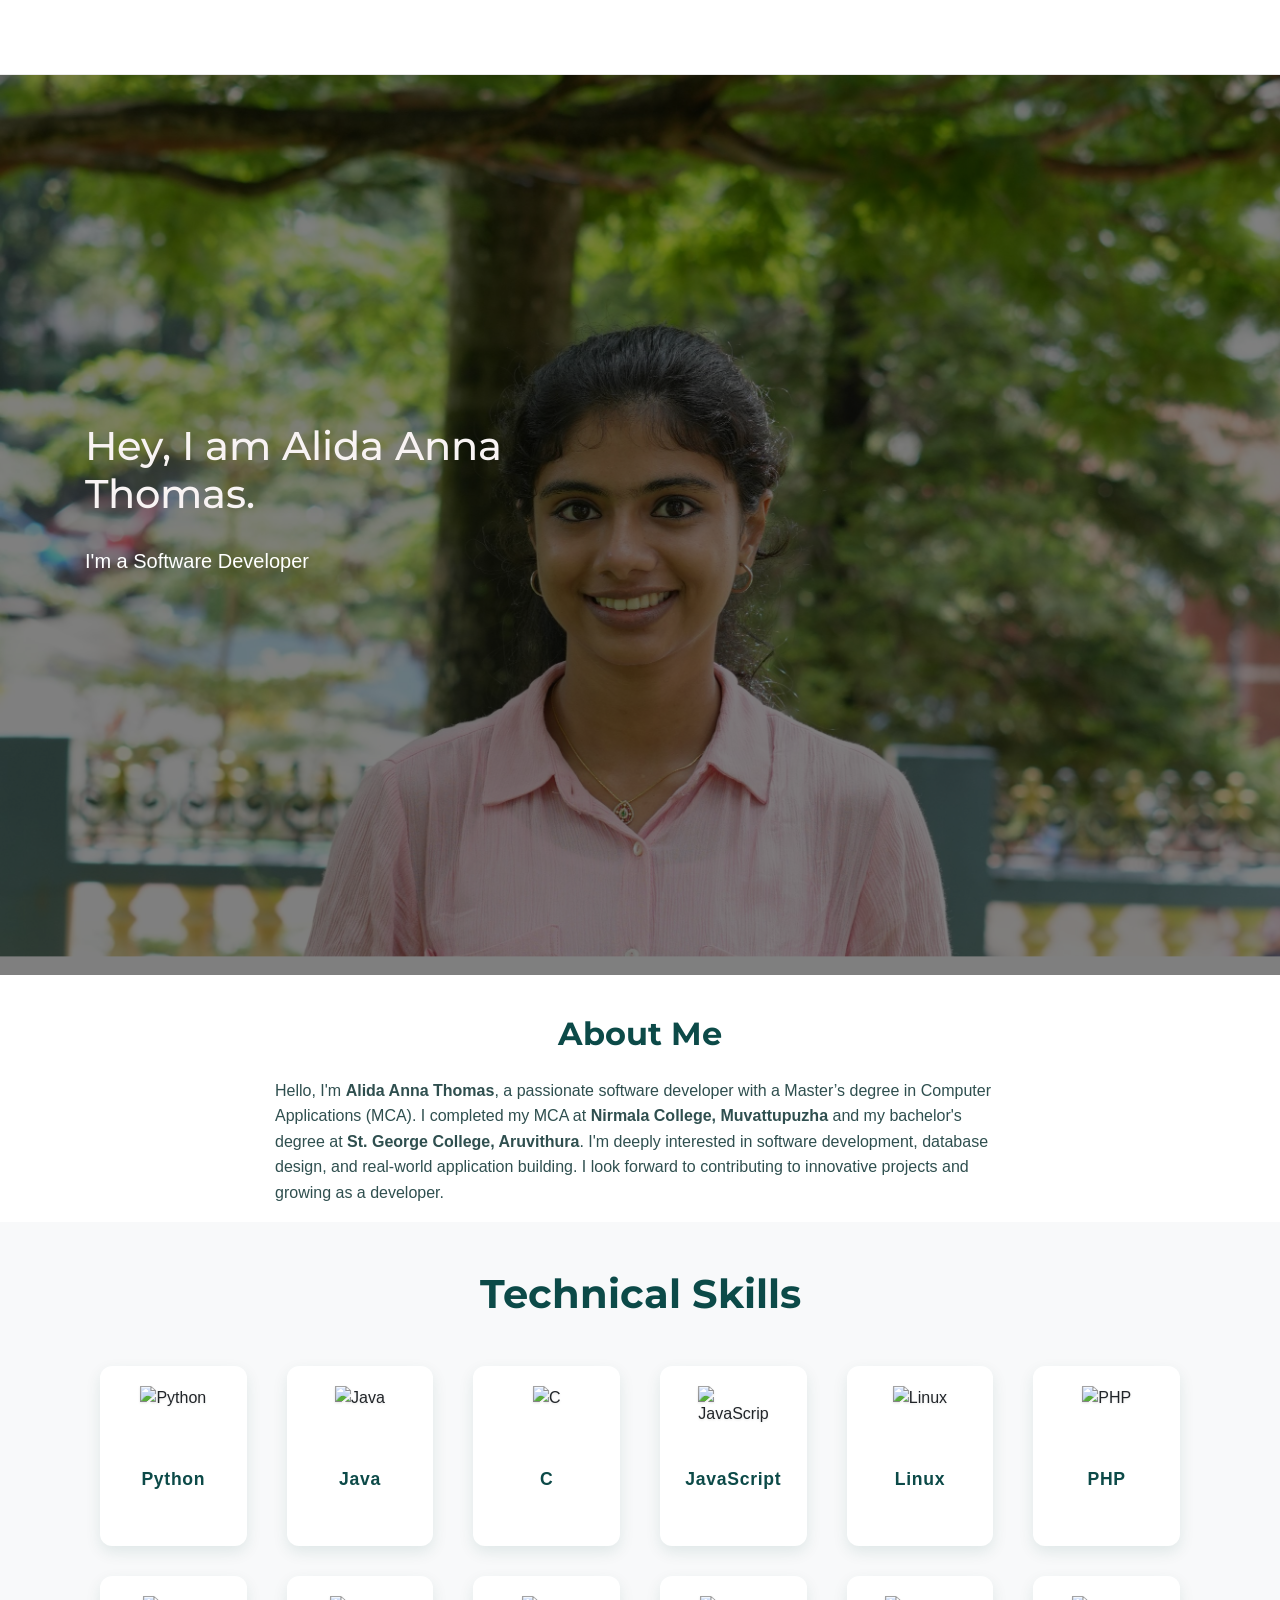
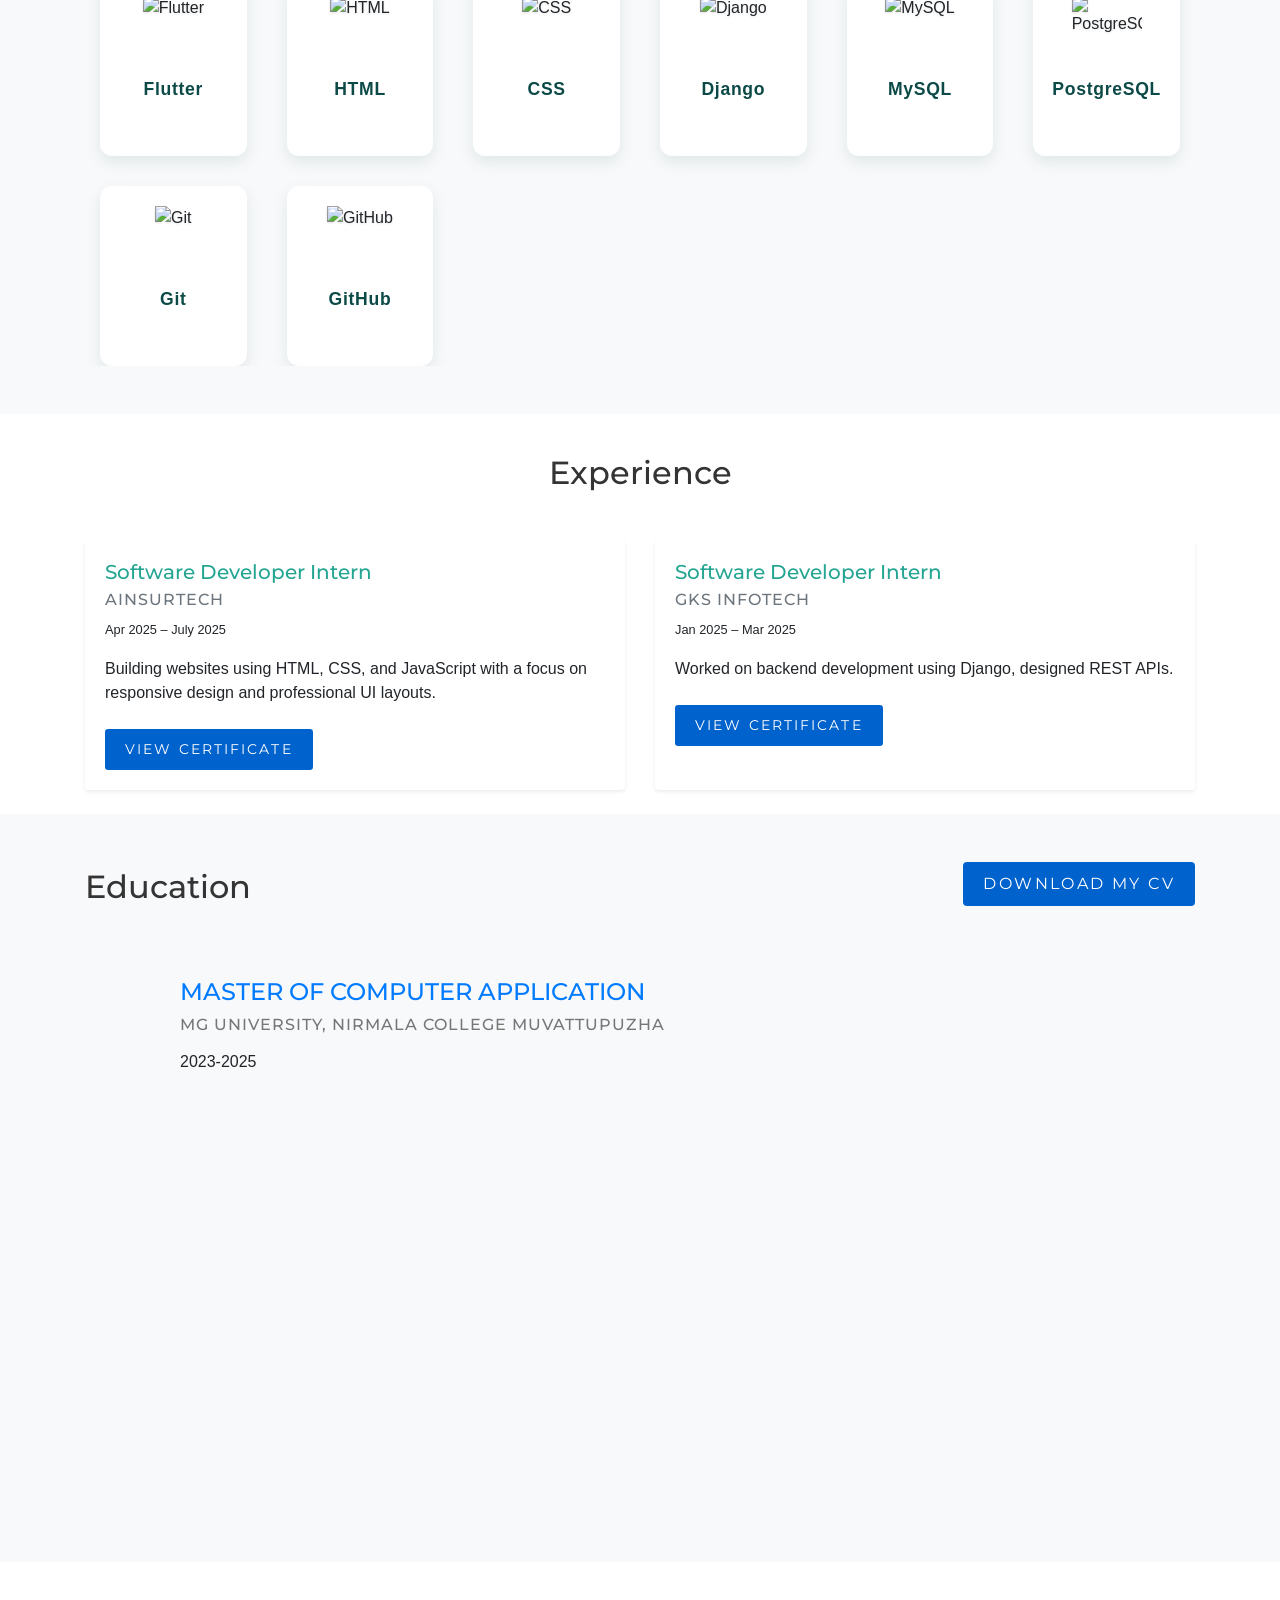
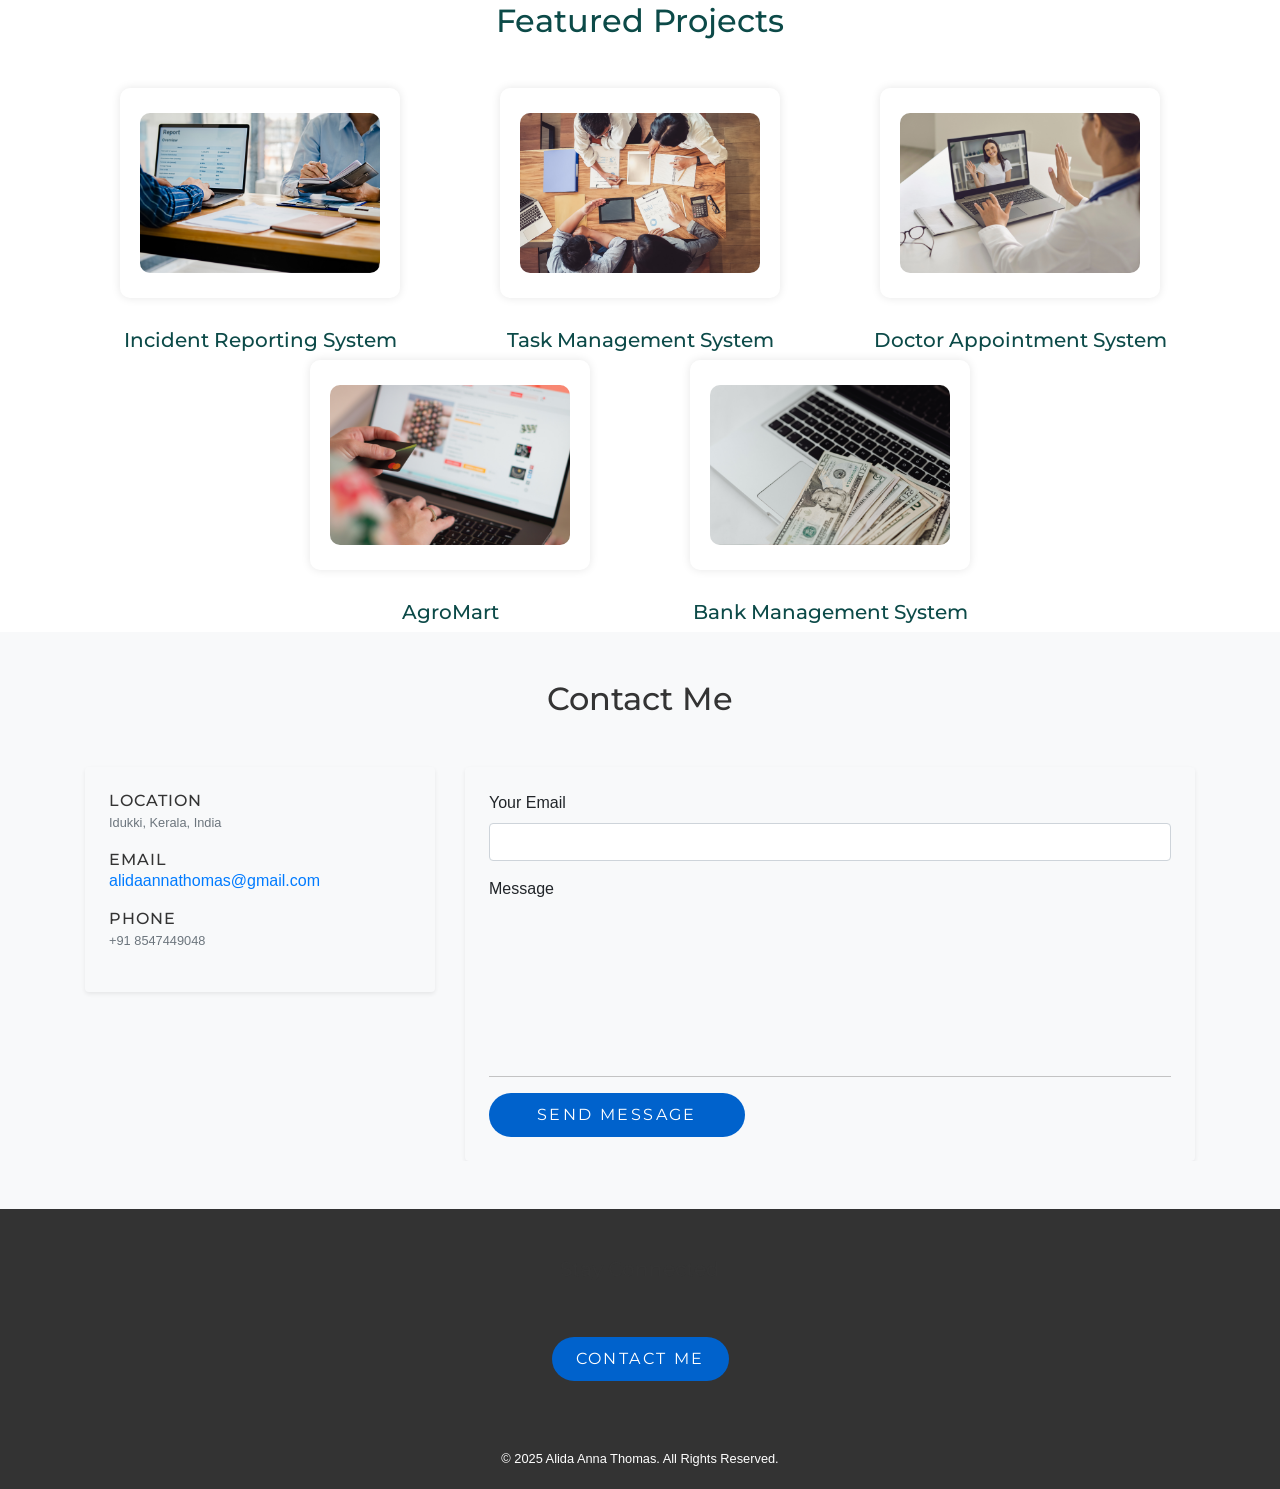
==== commit 9804ae6a: "finsl version" ====
--- a/index.html
+++ b/index.html
@@ -289,8 +289,6 @@
 </section>
 
 
-
-
 <!-- Experience Section -->
 <section id="experience" class="section pb-0">
   <div class="container">
@@ -299,19 +297,20 @@
     </div>
     <div class="row">
 
-
-
+      <!-- Ainsurtech Internship -->
       <div class="col-md-6 mb-4" data-aos="fade-up" data-aos-delay="200">
         <div class="card shadow-sm border-0 h-100">
           <div class="card-body">
             <h5 class="card-title" style="color:#23a592">Software Developer Intern</h5>
             <h6 class="card-subtitle mb-2 text-muted">Ainsurtech</h6>
             <p class="card-text"><small>Apr 2025 – July 2025</small></p>
-            <p class="card-text">Building  websites using HTML, CSS, and JavaScript with a focus on responsive design and professional UI layouts.</p>
+            <p class="card-text">Building websites using HTML, CSS, and JavaScript with a focus on responsive design and professional UI layouts.</p>
+            <a href="/Users/alidathomas/Desktop/portfolio/ai_certifcate.jpeg" target="_blank" class="btn btn-outline-success btn-sm mt-2">View Certificate</a>
           </div>
         </div>
       </div>
 
+      <!-- GKS Infotech Internship -->
       <div class="col-md-6 mb-4" data-aos="fade-up" data-aos-delay="100">
         <div class="card shadow-sm border-0 h-100">
           <div class="card-body">
@@ -319,12 +318,11 @@
             <h6 class="card-subtitle mb-2 text-muted">GKS Infotech</h6>
             <p class="card-text"><small>Jan 2025 – Mar 2025</small></p>
             <p class="card-text">Worked on backend development using Django, designed REST APIs.</p>
+            <a href="/Users/alidathomas/Desktop/portfolio/Alida Anna thomas - Internship certificate.pdf" target="_blank" class="btn btn-outline-success btn-sm mt-2">View Certificate</a>
           </div>
         </div>
       </div>
 
-
-      
     </div>
   </div>
 </section>
@@ -343,7 +341,7 @@
           </div>
           <div class="col-md-5 offset-md-1 text-md-right">
               <h6 class="my-0 text-gray">
-                  <a href="Professional Minimalist CV Resume (6).pdf" class="btn btn-outline-primary">Download my CV</a>
+                  <a href="/Users/alidathomas/Desktop/portfolio/Alida Anna Thomas  (2).pdf" class="btn btn-outline-primary">Download my CV</a>
               </h6>
           </div>
       </div>
@@ -519,14 +517,14 @@
             <i class="fas fa-envelope fa-2x text-primary me-3"></i>
             <div>
               <h6 class="mb-0">Email</h6>
-              <a href="mailto:your.email@example.com" class="text-decoration-none">your.email@example.com</a>
+              <a href="alidaannathomas@gmail.com" class="text-decoration-none">alidaannathomas@gmail.com</a>
             </div>
           </div>
           <div class="d-flex align-items-center mb-3">
             <i class="fas fa-phone fa-2x text-primary me-3"></i>
             <div>
               <h6 class="mb-0">Phone</h6>
-              <small class="text-muted">+91 9876543210</small>
+              <small class="text-muted">+91 8547449048</small>
             </div>
           </div>
           <div class="d-flex align-items-center">
@@ -538,27 +536,22 @@
 
       <!-- Contact Form -->
       <div class="col-lg-8">
-        <form class="p-4 shadow-sm rounded bg-light">
-          <div class="mb-3">
-            <label for="name" class="form-label fw-semibold">Your Name</label>
-            <input type="text" class="form-control rounded-3" id="name" placeholder="John Doe" required>
-          </div>
-          <div class="mb-3">
-            <label for="email" class="form-label fw-semibold">Your Email</label>
-            <input type="email" class="form-control rounded-3" id="email" placeholder="john@example.com" required>
-          </div>
-          <div class="mb-3">
-            <label for="subject" class="form-label fw-semibold">Subject</label>
-            <input type="text" class="form-control rounded-3" id="subject" placeholder="Subject of your message" required>
-          </div>
-          <div class="mb-3">
-            <label for="message" class="form-label fw-semibold">Message</label>
-            <textarea class="form-control rounded-3" id="message" rows="6" placeholder="Write your message..." required></textarea>
-          </div>
-          <div class="text-end">
-            <button type="submit" class="btn btn-primary rounded-pill px-5">Send Message</button>
-          </div>
-        </form>
+       <form id="contactForm" class="p-4 shadow-sm rounded bg-light">
+  <div class="mb-3">
+    <label for="email" class="form-label fw-semibold">Your Email</label>
+    <input type="email" class="form-control rounded-3" id="email" name="email" required>
+  </div>
+  <div class="mb-3">
+    <label for="message" class="form-label fw-semibold">Message</label>
+    <textarea class="form-control rounded-3" id="message" name="message" rows="6" required></textarea>
+  </div>
+  <div class="text-end">
+    <button type="submit" class="btn btn-primary rounded-pill px-5">Send Message</button>
+  </div>
+  <p id="formResponse" class="text-success mt-3" style="display:none;">Thank you! Your message was sent.</p>
+</form>
+
+
       </div>
     </div>
   </div>
@@ -684,6 +677,29 @@
 <script src="js/interface.js"></script>
 <script src="https://cdn.jsdelivr.net/npm/bootstrap@5.3.0/dist/js/bootstrap.bundle.min.js"></script>
 
+<script>
+  document.getElementById("contactForm").addEventListener("submit", async function (e) {
+    e.preventDefault(); // prevent page reload
+
+    const form = e.target;
+    const formData = new FormData(form);
+
+    const response = await fetch("https://formspree.io/f/mnnzgerk", {
+      method: "POST",
+      body: formData,
+      headers: {
+        'Accept': 'application/json'
+      }
+    });
+
+    if (response.ok) {
+      form.reset();
+      document.getElementById("formResponse").style.display = "block";
+    } else {
+      alert("Something went wrong. Please try again.");
+    }
+  });
+</script>
 
 
 <script>
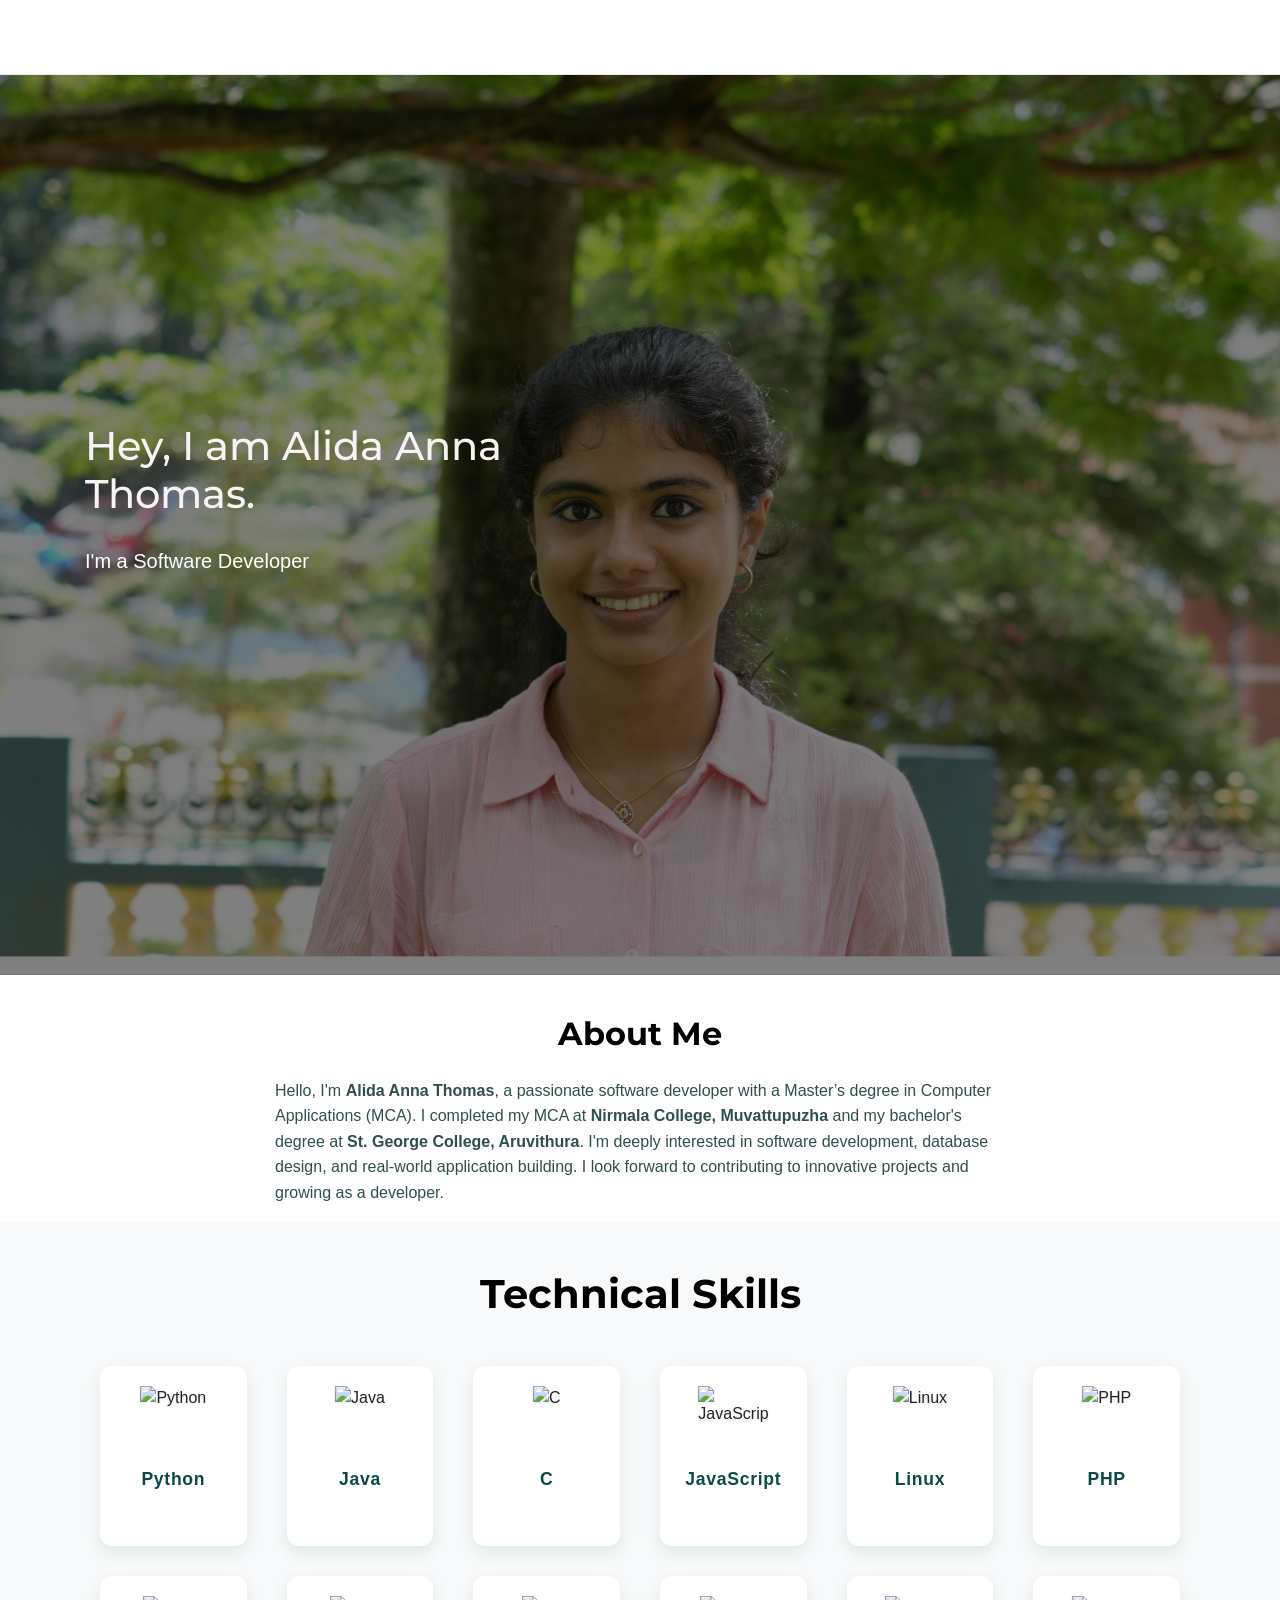
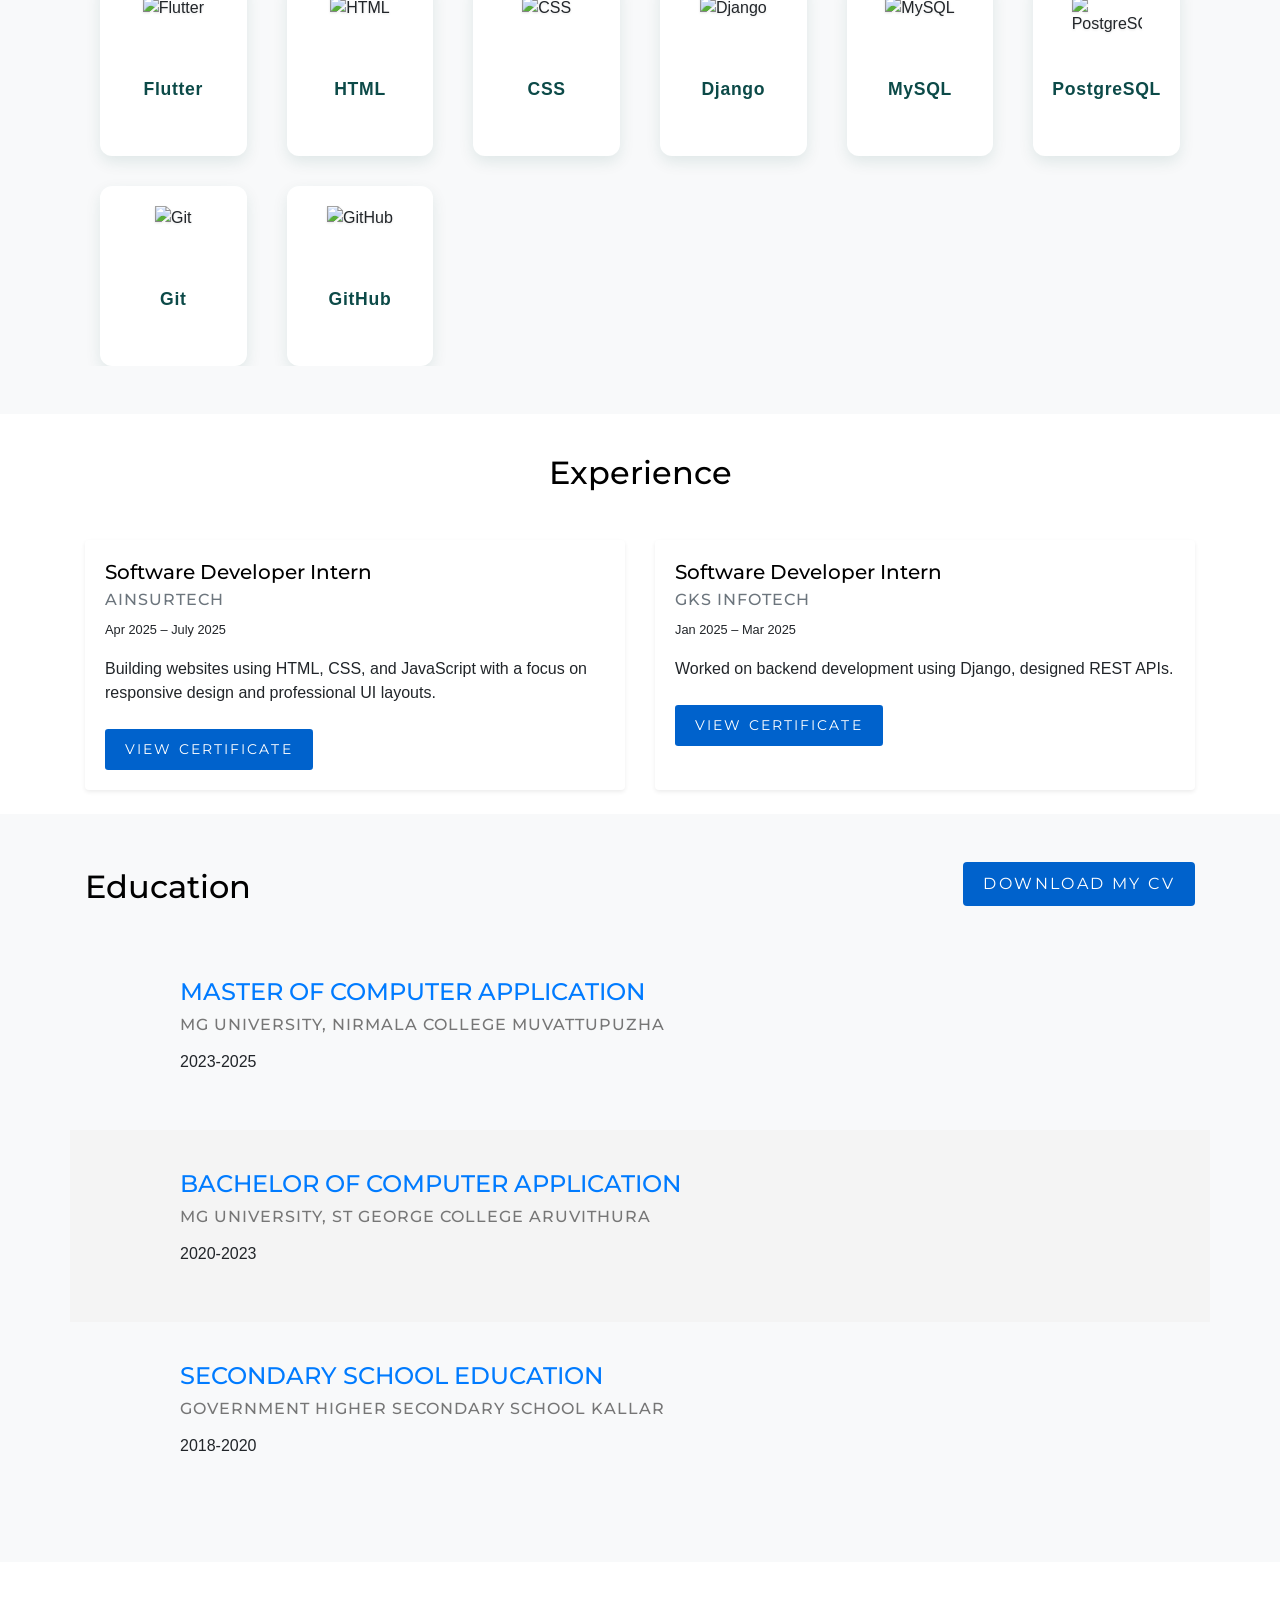
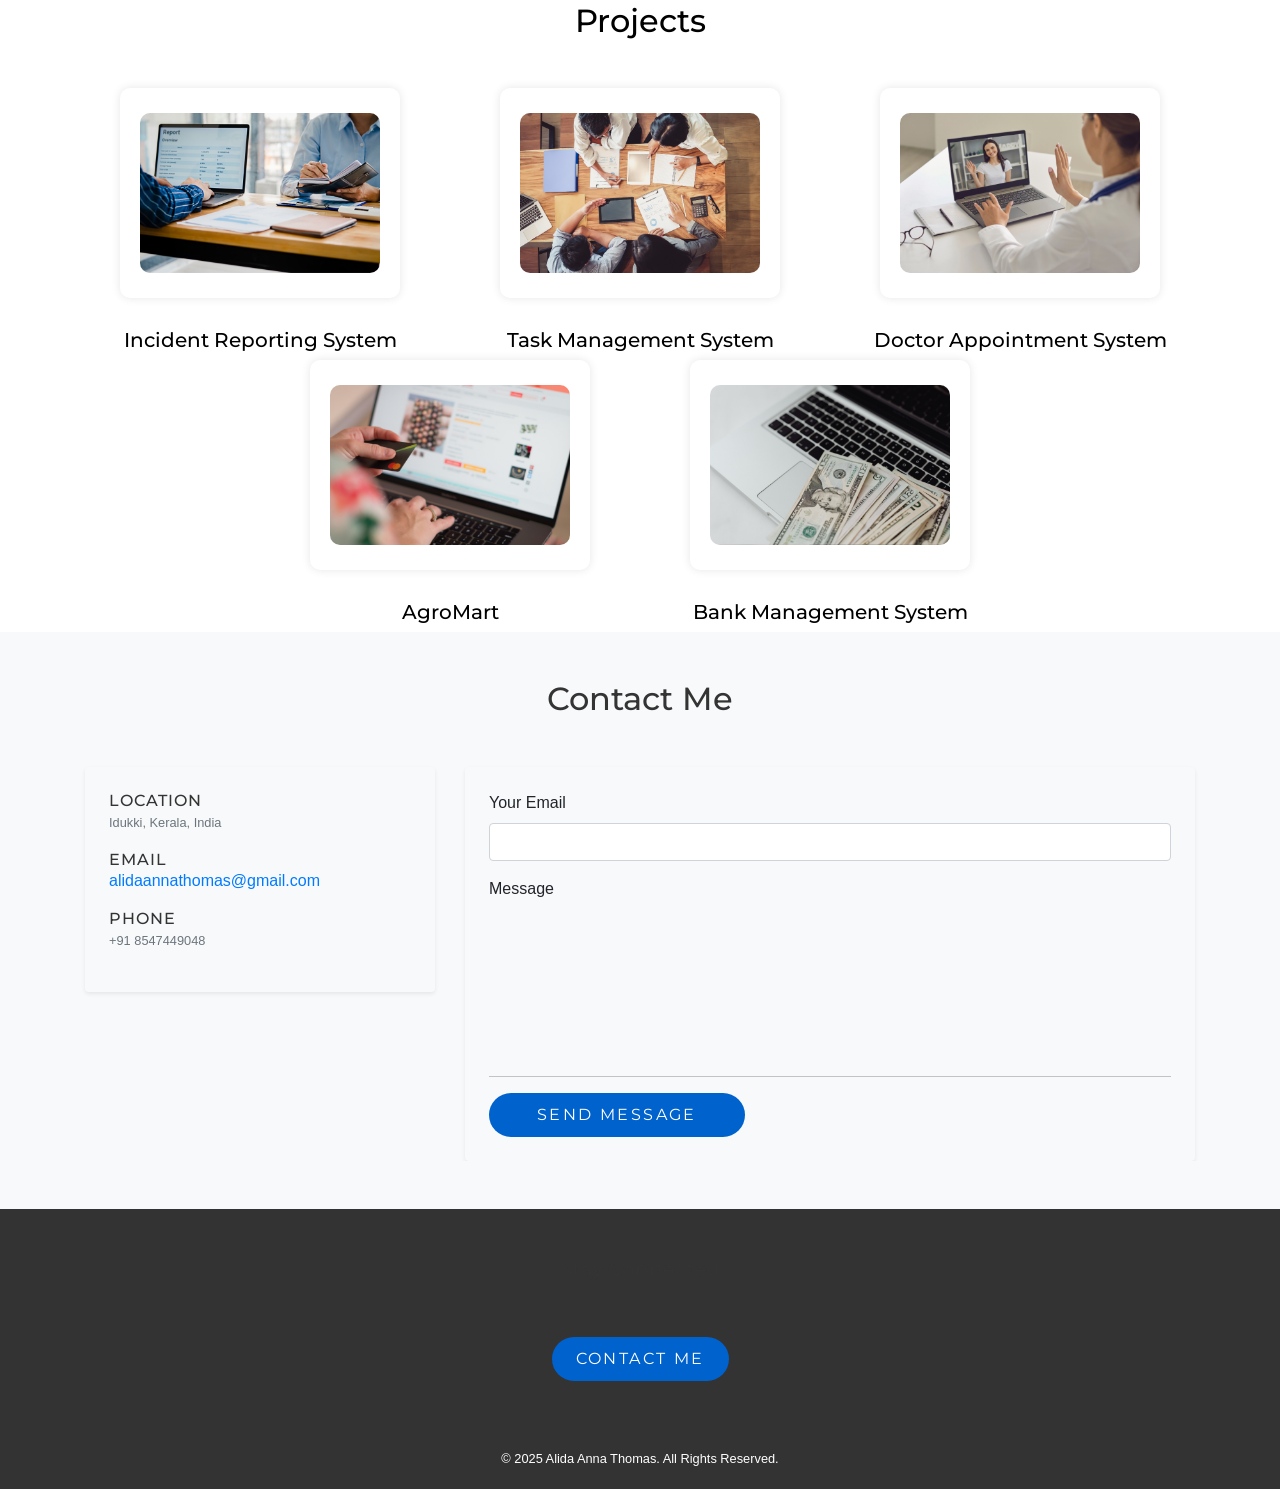
==== commit c4728dbf: "color change" ====
--- a/index.html
+++ b/index.html
@@ -193,7 +193,7 @@
 <!-- About Section -->
 <section id="about" class="section pb-0">
   <div class="container">
-    <h2 data-aos="fade-up" class="mb-4 text-center" style="color:#0c4a48; font-weight: 700;">
+    <h2 data-aos="fade-up" class="mb-4 text-center" style="color:#000000; font-weight: 700;">
       About Me
     </h2>
     <div class="row justify-content-center">
@@ -208,7 +208,7 @@
 </section>
 <section id="skills" class="section bg-light py-5">
   <div class="container">
-    <h2 class="text-center mb-5" data-aos="fade-up" style="color: #0c4a48; font-weight: 700; font-size: 2.5rem;">
+    <h2 class="text-center mb-5" data-aos="fade-up" style="color: #000000; font-weight: 700; font-size: 2.5rem;">
       Technical Skills
     </h2>
     <div class="skills-grid text-center" data-aos="fade-up" data-aos-delay="100">
@@ -293,7 +293,7 @@
 <section id="experience" class="section pb-0">
   <div class="container">
     <div class="section-title">
-      <h2 class="text-center mb-5">Experience</h2>
+      <h2 class="text-center mb-5"  style="color:#000000">Experience</h2>
     </div>
     <div class="row">
 
@@ -301,7 +301,7 @@
       <div class="col-md-6 mb-4" data-aos="fade-up" data-aos-delay="200">
         <div class="card shadow-sm border-0 h-100">
           <div class="card-body">
-            <h5 class="card-title" style="color:#23a592">Software Developer Intern</h5>
+            <h5 class="card-title" style="color:black">Software Developer Intern</h5>
             <h6 class="card-subtitle mb-2 text-muted">Ainsurtech</h6>
             <p class="card-text"><small>Apr 2025 – July 2025</small></p>
             <p class="card-text">Building websites using HTML, CSS, and JavaScript with a focus on responsive design and professional UI layouts.</p>
@@ -314,7 +314,7 @@
       <div class="col-md-6 mb-4" data-aos="fade-up" data-aos-delay="100">
         <div class="card shadow-sm border-0 h-100">
           <div class="card-body">
-            <h5 class="card-title" style="color:#23a592">Software Developer Intern</h5>
+            <h5 class="card-title" style="color:black">Software Developer Intern</h5>
             <h6 class="card-subtitle mb-2 text-muted">GKS Infotech</h6>
             <p class="card-text"><small>Jan 2025 – Mar 2025</small></p>
             <p class="card-text">Worked on backend development using Django, designed REST APIs.</p>
@@ -337,11 +337,11 @@
   <div class="container">
       <div class="row align-items-end">
           <div class="col-md-6" data-aos="fade-up">
-              <h2 class="mb-4 mb-md-0">Education</h2>
+              <h2 class="mb-4 mb-md-0" style="color:#000000">Education</h2>
           </div>
           <div class="col-md-5 offset-md-1 text-md-right">
               <h6 class="my-0 text-gray">
-                  <a href="/Users/alidathomas/Desktop/portfolio/Alida Anna Thomas  (2).pdf" class="btn btn-outline-primary">Download my CV</a>
+                  <a href="/Users/alidathomas/Desktop/portfolio/Alida Anna Thomas  (2).pdf"   target="_blank" class="btn btn-outline-primary">Download my CV</a>
               </h6>
           </div>
       </div>
@@ -351,7 +351,7 @@
                   <div class="dot"></div>
               </div>
               <div class="col-md-11">
-                  <h4 class="mt-2 text-primary text-uppercase">Master of Computer Application</h4>
+                  <h4 class="mt-2 text-primary text-uppercase" style="color:#000000">Master of Computer Application</h4>
                   <h6 class="mb-3 mt-0 text-gray">Mg University, Nirmala College Muvattupuzha</h6>
                   <p class="mb-4">2023-2025</p>
               </div>
@@ -383,7 +383,7 @@
 <!-- Projects Section -->
 <section id="projects" class="section pb-0">
   <div class="container">
-    <h2 class="text-center mb-5" style="color: #0c4a48;">Featured Projects</h2>
+    <h2 class="text-center mb-5" style="color:#000000"> Projects</h2>
     <div class="row g-4 justify-content-center">
 
       <!-- Incident Reporting System -->
@@ -394,7 +394,7 @@
             <button class="btn btn-outline-light" data-bs-toggle="modal" data-bs-target="#project1">More Details</button>
           </div>
         </div>
-        <h5 class="text-center mt-2" style="color: #0c4a48;">Incident Reporting System</h5>
+        <h5 class="text-center mt-2" style="color: black;">Incident Reporting System</h5>
       </div>
 
       <!-- Task Management System -->
@@ -405,7 +405,7 @@
             <button class="btn btn-outline-light" data-bs-toggle="modal" data-bs-target="#project2">More Details</button>
           </div>
         </div>
-        <h5 class="text-center mt-2" style="color: #0c4a48;">Task Management System</h5>
+        <h5 class="text-center mt-2" style="color: black;">Task Management System</h5>
       </div>
 
       <!-- Doctor Appointment System -->
@@ -416,7 +416,7 @@
             <button class="btn btn-outline-light" data-bs-toggle="modal" data-bs-target="#project3">More Details</button>
           </div>
         </div>
-        <h5 class="text-center mt-2" style="color: #0c4a48;">Doctor Appointment System</h5>
+        <h5 class="text-center mt-2" style="color: black;">Doctor Appointment System</h5>
       </div>
 
       <!-- AgroMart -->
@@ -427,7 +427,7 @@
             <button class="btn btn-outline-light" data-bs-toggle="modal" data-bs-target="#project4">More Details</button>
           </div>
         </div>
-        <h5 class="text-center mt-2" style="color: #0c4a48;">AgroMart</h5>
+        <h5 class="text-center mt-2" style="color: black;">AgroMart</h5>
       </div>
 
       <!-- Bank Management System -->
@@ -438,7 +438,7 @@
             <button class="btn btn-outline-light" data-bs-toggle="modal" data-bs-target="#project5">More Details</button>
           </div>
         </div>
-        <h5 class="text-center mt-2" style="color: #0c4a48;">Bank Management System</h5>
+        <h5 class="text-center mt-2" style="color: black;">Bank Management System</h5>
       </div>
 
     </div>
@@ -450,7 +450,7 @@
   <div class="modal-dialog modal-dialog-centered modal-lg">
     <div class="modal-content p-4 rounded-4 shadow-lg border-0">
       <button type="button" class="btn-close position-absolute top-3 end-3" data-bs-dismiss="modal" aria-label="Close"></button>
-      <h3 class="mb-3" style="color:#0c4a48;">Incident Reporting System</h3>
+      <h3 class="mb-3" style="color:black;">Incident Reporting System</h3>
       <p>This is a web-based system developed as part of my internship at <strong>Ainsurtech</strong>. It allows users to report workplace incidents, track statuses, and engage in internal/public communication for effective resolution. It includes modules for status tracking, dynamic form handling, threaded commenting, and email notifications.</p>
     </div>
   </div>
@@ -460,7 +460,7 @@
   <div class="modal-dialog modal-dialog-centered modal-lg">
     <div class="modal-content p-4 rounded-4 shadow-lg border-0">
       <button type="button" class="btn-close position-absolute top-3 end-3" data-bs-dismiss="modal" aria-label="Close"></button>
-      <h3 class="mb-3" style="color:#0c4a48;">Task Management System</h3>
+      <h3 class="mb-3" style="color:black;">Task Management System</h3>
       <p>This live project was developed during my internship at <strong>GKS Infotech</strong>. It is a full-stack web app that allows companies to create, assign, and manage tasks and milestones across teams. It includes features like CSV/Excel exports, comment threads, and REST API integration.</p>
     </div>
   </div>
@@ -470,7 +470,7 @@
   <div class="modal-dialog modal-dialog-centered modal-lg">
     <div class="modal-content p-4 rounded-4 shadow-lg border-0">
       <button type="button" class="btn-close position-absolute top-3 end-3" data-bs-dismiss="modal" aria-label="Close"></button>
-      <h3 class="mb-3" style="color:#0c4a48;">Doctor Appointment System</h3>
+      <h3 class="mb-3" style="color:black;">Doctor Appointment System</h3>
       <p>An online platform where patients can view doctor availability, book appointments, receive confirmations, and manage their medical visit schedules. This project was developed independently to improve patient-clinic interactions through digital booking.</p>
     </div>
   </div>
@@ -480,7 +480,7 @@
   <div class="modal-dialog modal-dialog-centered modal-lg">
     <div class="modal-content p-4 rounded-4 shadow-lg border-0">
       <button type="button" class="btn-close position-absolute top-3 end-3" data-bs-dismiss="modal" aria-label="Close"></button>
-      <h3 class="mb-3" style="color:#0c4a48;">AgroMart</h3>
+      <h3 class="mb-3" style="color:black;">AgroMart</h3>
       <p>AgroMart is a PHP-based platform where users can list and sell homemade or homegrown products. It provides a simple product listing interface with user registration and order tracking.</p>
     </div>
   </div>
@@ -490,7 +490,7 @@
   <div class="modal-dialog modal-dialog-centered modal-lg">
     <div class="modal-content p-4 rounded-4 shadow-lg border-0">
       <button type="button" class="btn-close position-absolute top-3 end-3" data-bs-dismiss="modal" aria-label="Close"></button>
-      <h3 class="mb-3" style="color:#0c4a48;">Bank Management System</h3>
+      <h3 class="mb-3" style="color:black;">Bank Management System</h3>
       <p>The Bank Management System developed in C allows users to create accounts, deposit and withdraw money, and view account details. It’s a console-based system demonstrating structured programming concepts.</p>
     </div>
   </div>
--- a/css/style.css
+++ b/css/style.css
@@ -79,21 +79,21 @@
 
 ::-webkit-scrollbar-thumb {
   cursor: pointer;
-  background: #23a592;
+  background: black;
 }
 
 ::selection{
-  background-color:#23a592;
+  background-color:black;
   color:#fff;
 }
 
 -webkit-::selection{
-    background-color:#23a592;
+    background-color:black;
     color:#fff;
 }
 
 ::-moz-selection{
-    background-color:#23a592;
+    background-color:black;
     color:#fff;
 }
 
@@ -260,7 +260,7 @@
 }
 
 a {
-  color:#23a592;
+  color:black;
   -webkit-transition: color .3s ease-out;
        -o-transition: color .3s ease-out;
           transition: color .3s ease-out;
@@ -268,7 +268,7 @@
 
 a:hover,
 a:focus {
-  color:#23a592;
+  color:black;
   outline: none;
 }
 
@@ -312,7 +312,7 @@
 }
 
 .form-control:focus{
-  border-color:#23a592;
+  border-color:black;
   outline: 0;
   -webkit-box-shadow:none;
           box-shadow:none;
@@ -332,7 +332,7 @@
 }
 
 label.error{
-  border-color:#23a592;
+  border-color:black;
   padding:9px 0 0 22px;
   font-size:0.9rem;
 }
@@ -358,7 +358,7 @@
   font-family: 'Montserrat', sans-serif;
   position: relative;
   display: inline-block;
-  border:0.2em solid #23a592;
+  border:0.2em solid black;
   border-radius: 30px;
   padding:1.2em 2.4em 1.15em;
   font-size: 0.875em;
@@ -368,7 +368,7 @@
   letter-spacing: 0.15em;
   text-transform: uppercase;
   text-decoration: none;
-  background-color:#23a592;
+  background-color:black;
   border-width: 1px;
   -webkit-transition: all .3s ease-out!important;
           transition: all .3s ease-out!important;
@@ -379,7 +379,7 @@
 .btn:active{
   color: #000;
   background-color: transparent;
-  border-color: #23a592;
+  border-color: black;
   -webkit-box-shadow:none;
   box-shadow: none;
   outline: none!important;
@@ -418,7 +418,7 @@
 
 
 ion-icon{
-  color:#23a592;
+  color:black;
   font-size: 3.8rem;
   --ionicon-stroke-width: 17px;
 
@@ -429,8 +429,8 @@
   display: inline-block;
   width:5.15rem;
   height: 5.15rem; 
-  background-color:#23a592;
-  border-color:#23a592;
+  background-color:black;
+  border-color:black;
   border-radius: 50%;
   transition:all 0.3s ease;
 } 
@@ -449,13 +449,13 @@
 }
 
 .icon-video-play:hover{
-  border:1px solid #23a592;
+  border:1px solid black;
   color: #343434;
   background-color: transparent;
 }
 
 .icon-video-play:hover:before{
-  border-color: transparent transparent transparent #23a592;
+  border-color: transparent transparent transparent black;
 }
 
 
@@ -491,7 +491,7 @@
   width: 100%;
   height: 100%;
   border-radius: 50%;
-  background-color: #23a592;
+  background-color: black;
   opacity: 0.6;
   position: absolute;
   top: 0;
@@ -544,7 +544,7 @@
 }
 
 .bg-primary{
-  background:#23a592!important;
+  background:black!important;
   color:#fff;
 }
 
@@ -569,7 +569,7 @@
 }
 
 .text-primary{
-  color:#23a592!important;
+  color:black!important;
 }
 
 
@@ -675,7 +675,7 @@
 }
 
 .social-icons ion-icon:hover{
-  color: #23a592;
+  color: black;
 }
 
 
@@ -914,7 +914,7 @@
 .navbar-white:not(.fixed) .navbar-nav-desctop > .active > a,
 .navbar-white:not(.fixed)  .navbar-nav-desctop > li > .active, 
 .navbar-white:not(.fixed)  .navbar-nav-desctop > li:hover > a {
-    color: #23a592;
+    color: black;
 }
 
 .navbar-white:not(.fixed) .social-icons ion-icon{
@@ -922,7 +922,7 @@
 }
 
 .navbar-white:not(.fixed) .social-icons ion-icon:hover{
-  color: #23a592;
+  color: black;
 }
 
 .navbar-white:not(.fixed) .toggler-icon{
@@ -1043,7 +1043,7 @@
 }
 
 #pp-nav li .active span, .pp-slidesNav .active span{
-  background-color: #23a592!important;
+  background-color: black!important;
 }
 
 .section h2{
@@ -1133,7 +1133,7 @@
   right: 0;
   top: 0.7rem;
   bottom: 0.6rem;
-  background-color: #23a592;
+  background-color: black;
 }
 
 .text-parallax{
@@ -1176,7 +1176,7 @@
 }
 
 .progress-bar:before{
-  background:#23a592;
+  background:black;
   content:'';
   width:100%;
   height: 100%;
@@ -1383,7 +1383,7 @@
 }
 
 .owl-dot.active span{
-  background-color: #23a592;
+  background-color: black;
 }
 
 .owl-nav{
@@ -1463,7 +1463,7 @@
   position: absolute;
   left: 1.1rem;
   bottom: 0;
-  background-color: #23a592;
+  background-color: black;
   color: #fff;
   padding-left: 0.4rem;
   padding-right: 0.4rem;
@@ -1518,7 +1518,7 @@
 }
 
 footer a:hover{
-  fill:#23a592!important;
+  fill:black!important;
   text-decoration: none;
 }
 
@@ -1583,7 +1583,7 @@
 .message{
   margin-bottom: 1rem;
   display: none;
-  color:#23a592;
+  color:black;
 }
 .section {
   position: relative;
@@ -1866,7 +1866,7 @@
 .message{
   margin-bottom: 1rem;
   display: none;
-  color:#23a592;
+  color:black;
 }
 .section {
   position: relative;
@@ -2040,7 +2040,7 @@
 }
 
 .custom-modal .modal-header {
-  background-color:  #23a592;
+  background-color:  black;
   color: #fff;
   border-bottom: none;
   padding: 1rem 1.5rem;
